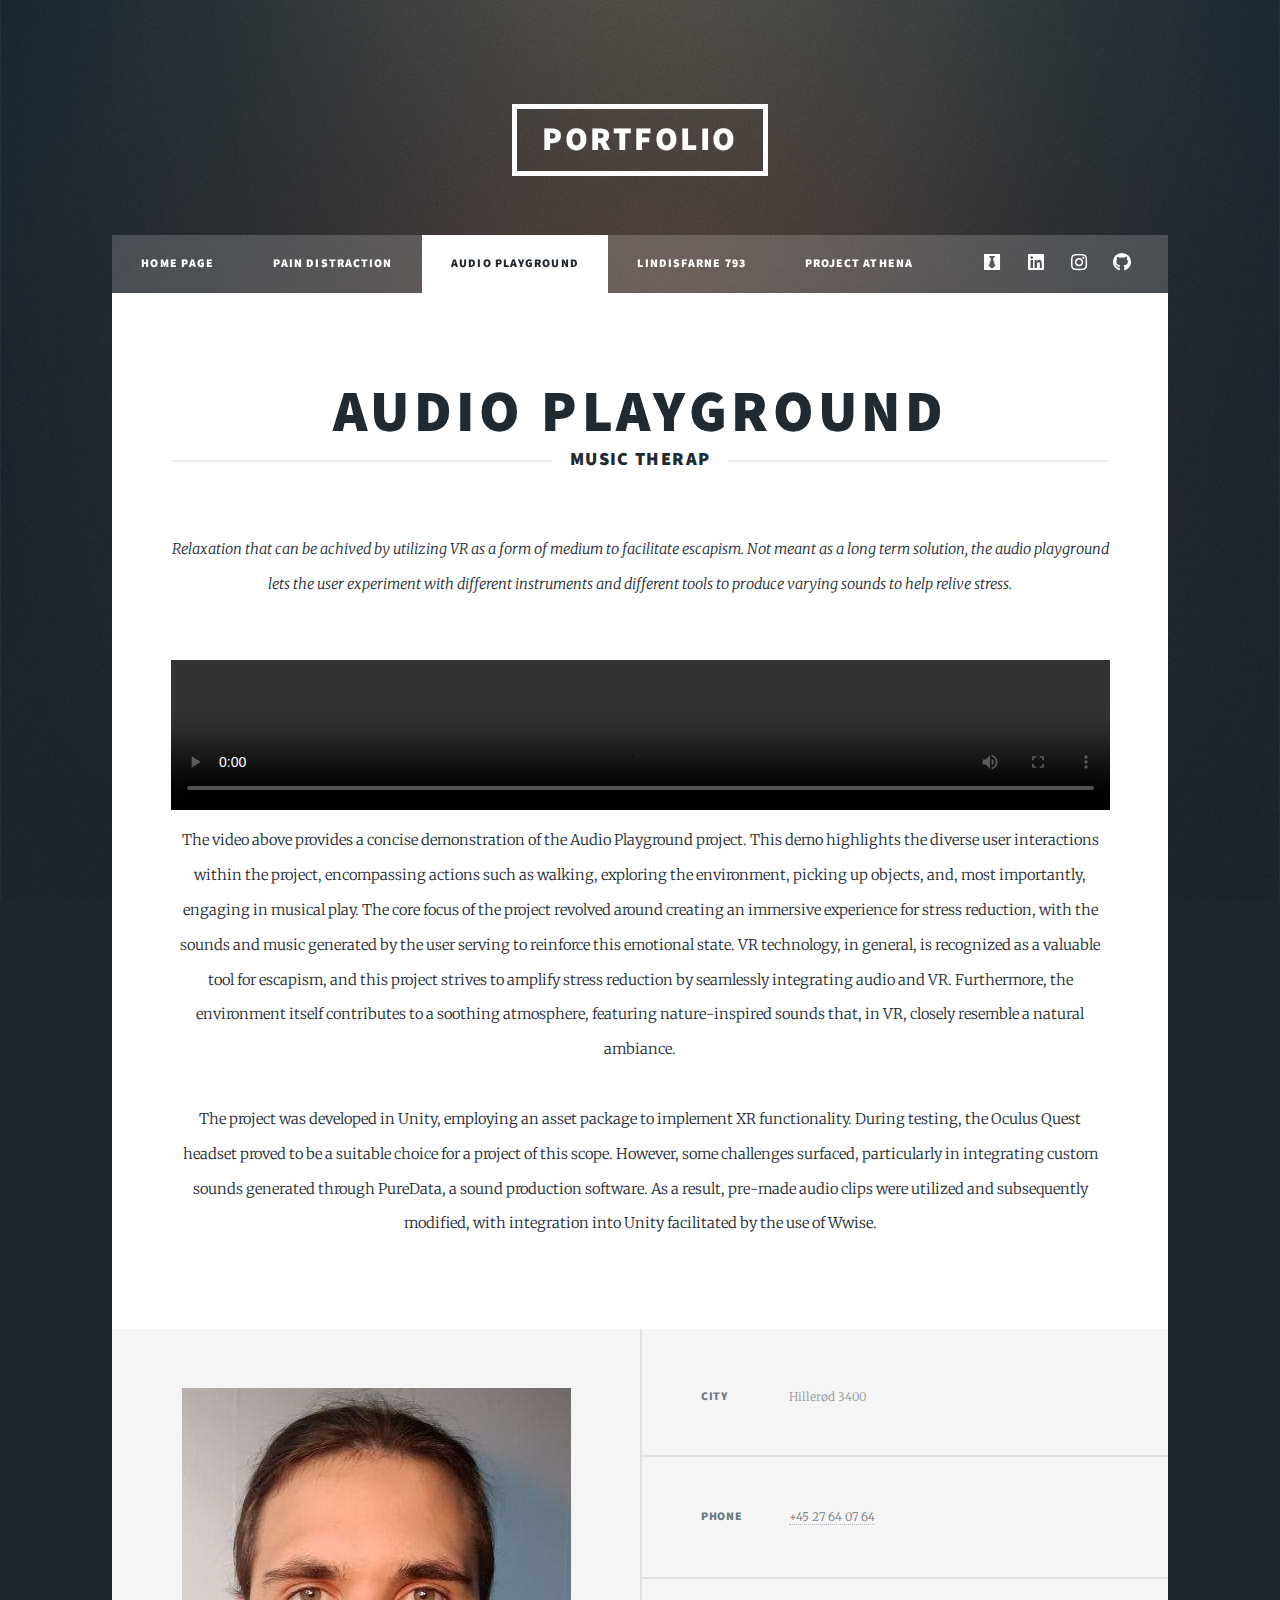
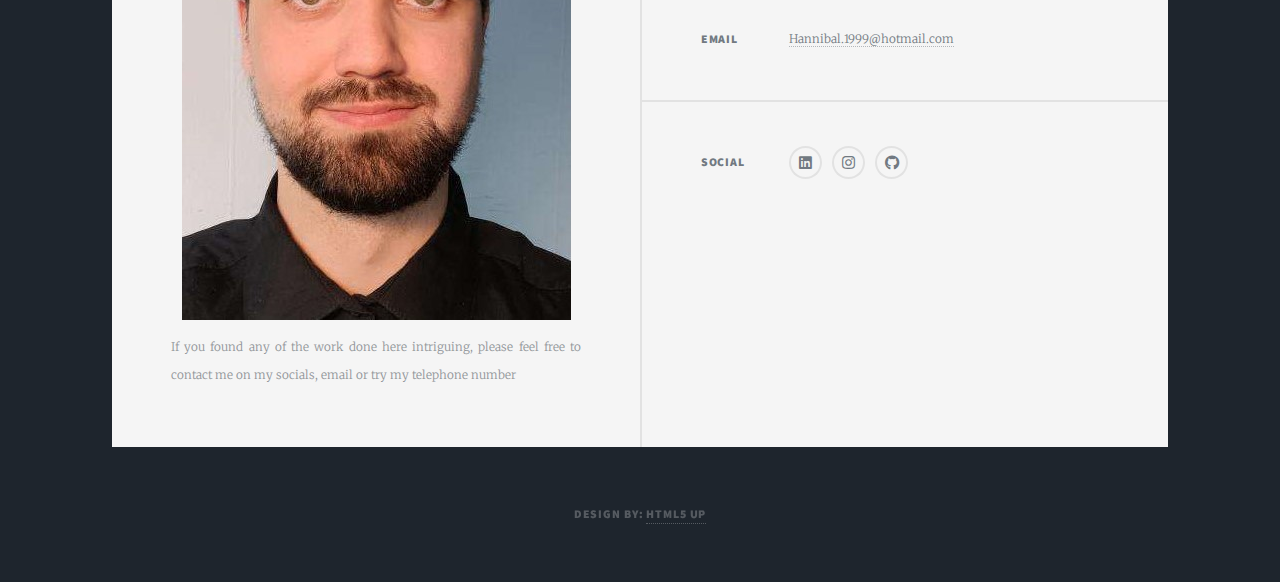
==== AudioPlayground.html @ 5fde476d "Add files via upload" ====
<!DOCTYPE HTML>
<!--
	Massively by HTML5 UP
	html5up.net | @ajlkn
	Free for personal and commercial use under the CCA 3.0 license (html5up.net/license)
-->
<html>
	<head>
		<title>Audio Playground</title>
		<meta charset="utf-8" />
		<meta name="viewport" content="width=device-width, initial-scale=1, user-scalable=no" />
		<link rel="stylesheet" href="assets/css/main.css" />
		<noscript><link rel="stylesheet" href="assets/css/noscript.css" /></noscript>
	</head>
	<body class="is-preload">

		<!-- Wrapper -->
			<div id="wrapper">

				<!-- Header -->
					<header id="header">
						<a href="index.html" class="logo">Portfolio</a>
					</header>

				<!-- Nav -->
					<nav id="nav">
						<ul class="links">
							<li><a href="index.html">Home Page</a></li>
							<li><a href="PainDistractoin.html"> Pain Distraction</a></li>
							<li  class="active"> <a href="AudioPlayground.html"> Audio Playground</a></li>
							<li><a href="Lindisfarne 793.html">Lindisfarne 793</a></li>
							<li><a href="Project Athena.html">Project Athena</a></li>
						</ul>
						<ul class="icons">
							<li><a href="#contact" class="icon brands fa-black-tie"><span target="_blank" class="label">GitHub</span></a></li>
							<li><a href="https://www.linkedin.com/in/hannibal-poulsen-650199152/" class="icon brands fa-linkedin"><span target="_blank" class="label">Linkedin</span></a></li>
							<li><a href="https://www.instagram.com/hakkeboeffen/" target="_blank" class="icon brands fa-instagram"><span class="label">Instagram</span></a></li>
							<li><a href="https://github.com/Hpouls?tab=repositories" class="icon brands fa-github"><span target="_blank" class="label">GitHub</span></a></li>
						</ul>
					</nav>

				<!-- Main -->
					<div id="main">

					<!-- Post -->
						<section class="post">
							<header class="major">
								<h1>Audio Playground</h1>
								<span class="date"><h3>Music Therap</h3></span>
								<p>
									Relaxation that can be achived by utilizing VR as a form of medium to facilitate escapism. 
									Not meant as a long term solution, the audio playground lets the user experiment with different instruments and different tools to produce varying sounds to help relive stress.
								</p>
							</header>
							<!-- <div class="image main"><img src="images/pic01.jpg" alt="" /></div> -->
							<div class="video-container"> 
								<video width="100%" height="100%" controls>
									<source src="video/AudioPlaygroundDemo.mp4" type="video/mp4">
									<source src="movie.ogg" type="video/ogg">
									Your browser does not support the video tag.
								</video>
							</div>
							
							<p class="align-center"> The video above provides a concise demonstration of the Audio Playground project. 
								This demo highlights the diverse user interactions within the project, encompassing actions such as walking, exploring the environment, 
								picking up objects, and, most importantly, engaging in musical play. The core focus of the project revolved around creating an immersive 
								experience for stress reduction, with the sounds and music generated by the user serving to reinforce this emotional state. VR technology, 
								in general, is recognized as a valuable tool for escapism, and this project strives to amplify stress reduction by seamlessly integrating audio and VR. 
								Furthermore, the environment itself contributes to a soothing atmosphere, featuring nature-inspired sounds that, in VR, closely resemble a natural ambiance. 
							</br>
							</br>
								The project was developed in Unity, employing an asset package to implement XR functionality. During testing, the Oculus Quest headset proved 
								to be a suitable choice for a project of this scope. However, some challenges surfaced, particularly in integrating custom sounds generated through PureData, 
								a sound production software. As a result, pre-made audio clips were utilized and subsequently modified, with integration into Unity facilitated by the use of Wwise.
							</p>
						</section>
					</div>

				<!-- Footer -->
					<footer id="footer">
						<section>
							<div class="align-center"><img src="images/Face/MaFace.jpg"></div>
							<p>If you found any of the work done here intriguing, please feel free to contact me on my socials, email or try my telephone number</p>
						</section>
						<section class="split contact">
							<section class="alt" id="contact">
								<h3>City</h3>
								<p>Hillerød 3400</p>
							</section>
							<section>
								<h3>Phone</h3>
								<p><a href="#">+45 27 64 07 64</a></p>
							</section>
							<section>
								<h3>Email</h3>
								<p><a href="#">Hannibal.1999@hotmail.com</a></p>
							</section>
							<section>
								<h3>Social</h3>
								<ul class="icons alt">
									<li><a href="https://www.linkedin.com/in/hannibal-poulsen-650199152/" class="icon brands fa-linkedin"><span target="_blank" class="label">Linkedin</span></a></li>
									<li><a href="https://www.instagram.com/hakkeboeffen/" target="_blank" class="icon brands fa-instagram"><span class="label">Instagram</span></a></li>
									<li><a href="https://github.com/Hpouls?tab=repositories" class="icon brands fa-github"><span target="_blank" class="label">GitHub</span></a></li>
								</ul>
							</section>
						</section>
					</footer>

				<!-- Copyright -->
					<div id="copyright">
						<ul><li>Design by: <a href="https://html5up.net">HTML5 UP</a></li></ul>
					</div>

			</div>

		<!-- Scripts -->
			<script src="assets/js/jquery.min.js"></script>
			<script src="assets/js/jquery.scrollex.min.js"></script>
			<script src="assets/js/jquery.scrolly.min.js"></script>
			<script src="assets/js/browser.min.js"></script>
			<script src="assets/js/breakpoints.min.js"></script>
			<script src="assets/js/util.js"></script>
			<script src="assets/js/main.js"></script>

	</body>
</html>
---- assets/css/main.css ----
@import url(fontawesome-all.min.css);
@import url("https://fonts.googleapis.com/css?family=Merriweather:300,700,300italic,700italic|Source+Sans+Pro:900");

/*
	Massively by HTML5 UP
	html5up.net | @ajlkn
	Free for personal and commercial use under the CCA 3.0 license (html5up.net/license)
*/

html, body, div, span, applet, object,
iframe, h1, h2, h3, h4, h5, h6, p, blockquote,
pre, a, abbr, acronym, address, big, cite,
code, del, dfn, em, img, ins, kbd, q, s, samp,
small, strike, strong, sub, sup, tt, var, b,
u, i, center, dl, dt, dd, ol, ul, li, fieldset,
form, label, legend, table, caption, tbody,
tfoot, thead, tr, th, td, article, aside,
canvas, details, embed, figure, figcaption,
footer, header, hgroup, menu, nav, output, ruby,
section, summary, time, mark, audio, video {
	margin: 0;
	padding: 0;
	border: 0;
	font-size: 100%;
	font: inherit;
	vertical-align: baseline;}

article, aside, details, figcaption, figure,
footer, header, hgroup, menu, nav, section {
	display: block;}

body {
	line-height: 1;
}

ol, ul {
	list-style: none;
}

blockquote, q {
	quotes: none;
}

	blockquote:before, blockquote:after, q:before, q:after {
		content: '';
		content: none;
	}

table {
	border-collapse: collapse;
	border-spacing: 0;
}

body {
	-webkit-text-size-adjust: none;
}

mark {
	background-color: transparent;
	color: inherit;
}

input::-moz-focus-inner {
	border: 0;
	padding: 0;
}

input, select, textarea {
	-moz-appearance: none;
	-webkit-appearance: none;
	-ms-appearance: none;
	appearance: none;
}

/* Basic */

	@-ms-viewport {
		width: device-width;
	}

	body {
		-ms-overflow-style: scrollbar;
	}

	@media screen and (max-width: 480px) {

		html, body {
			min-width: 320px;
		}

	}

	html {
		box-sizing: border-box;
	}

	*, *:before, *:after {
		box-sizing: inherit;
	}

	body {
		background-color: #1e252d;
	}

		body.is-preload *, body.is-preload *:before, body.is-preload *:after {
			-moz-animation: none !important;
			-webkit-animation: none !important;
			-ms-animation: none !important;
			animation: none !important;
			-moz-transition: none !important;
			-webkit-transition: none !important;
			-ms-transition: none !important;
			transition: none !important;
		}

/* Type */

	html {
		font-size: 16pt;
	}

		@media screen and (max-width: 1680px) {

			html {
				font-size: 12pt;
			}

		}

		@media screen and (max-width: 1280px) {

			html {
				font-size: 11pt;
			}

		}

		@media screen and (max-width: 360px) {

			html {
				font-size: 10pt;
			}

		}

	body {
		color: #212931;
	}

	body, input, select, textarea {
		font-family: "Merriweather", Georgia, serif;
		font-weight: 300;
		font-size: 1rem;
		line-height: 2.375;
	}

	a {
		-moz-transition: color 0.2s ease-in-out, background-color 0.2s ease-in-out, border-color 0.2s ease-in-out, box-shadow 0.2s ease-in-out;
		-webkit-transition: color 0.2s ease-in-out, background-color 0.2s ease-in-out, border-color 0.2s ease-in-out, box-shadow 0.2s ease-in-out;
		-ms-transition: color 0.2s ease-in-out, background-color 0.2s ease-in-out, border-color 0.2s ease-in-out, box-shadow 0.2s ease-in-out;
		transition: color 0.2s ease-in-out, background-color 0.2s ease-in-out, border-color 0.2s ease-in-out, box-shadow 0.2s ease-in-out;
		border-bottom: dotted 1px;
		text-decoration: none;
	}

		a:hover {
			border-bottom-color: transparent;
		}

	strong, b {
		font-weight: 600;
	}

	em, i {
		font-style: italic;
	}

	p {
		text-align: justify;
		margin: 0 0 2rem 0;
	}

	h1, h2, h3, h4, h5, h6 {
		font-family: "Source Sans Pro", Helvetica, sans-serif;
		font-weight: 900;
		line-height: 1.5;
		letter-spacing: 0.075em;
		text-transform: uppercase;
		margin: 0 0 1rem 0;
	}

		h1 a, h2 a, h3 a, h4 a, h5 a, h6 a {
			border-bottom: 0;
			color: inherit;
			text-decoration: none;
		}

	h1 {
		font-size: 4rem;
		line-height: 1.1;
		margin: 0 0 2rem 0;
	}

	h2 {
		font-size: 1.75rem;
		line-height: 1.3;
		margin: 0 0 1.5rem 0;
	}

	h3 {
		font-size: 1.25rem;
		margin: 0 0 1.5rem 0;
	}

	h4 {
		font-size: 1rem;
	}

	h5 {
		font-size: 0.9rem;
	}

	h6 {
		font-size: 0.8rem;
	}

	sub {
		font-size: 0.8rem;
		position: relative;
		top: 0.5rem;
	}

	sup {
		font-size: 0.8rem;
		position: relative;
		top: -0.5rem;
	}

	blockquote {
		border-left: solid 4px;
		font-style: italic;
		margin: 0 0 2rem 0;
		padding: 0.5rem 0 0.5rem 2rem;
	}

	code {
		border: solid 2px;
		font-family: "Courier New", monospace;
		font-size: 0.9rem;
		margin: 0 0.25rem;
		padding: 0.25rem 0.65rem;
	}

	pre {
		-webkit-overflow-scrolling: touch;
		font-family: "Courier New", monospace;
		font-size: 0.9rem;
		margin: 0 0 2rem 0;
	}

		pre code {
			display: block;
			line-height: 1.75;
			padding: 1rem 1.5rem;
			overflow-x: auto;
		}

	hr {
		border: 0;
		border-bottom: solid 2px;
		margin: 3rem 0;
	}

		hr.major {
			margin: 5rem 0;
		}

	.align-left {
		text-align: left;
	}

	.align-center {
		text-align: center;
	}

	.align-right {
		text-align: right;
	}

	input, select, textarea {
		color: #212931;
	}

	a {
		color: #212931;
		border-bottom-color: rgba(33, 41, 49, 0.5);
	}

		a:hover {
			border-bottom-color: transparent;
			color: #18bfef !important;
		}

	strong, b {
		color: #212931;
	}

	h1, h2, h3, h4, h5, h6 {
		color: #212931;
	}

	blockquote {
		border-left-color: #eeeeee;
	}

	code {
		background: rgba(220, 220, 220, 0.25);
		border-color: #eeeeee;
	}

	hr {
		border-bottom-color: #eeeeee;
	}

/* Row */

	.row {
		display: flex;
		flex-wrap: wrap;
		box-sizing: border-box;
		align-items: stretch;
	}

		.row > * {
			box-sizing: border-box;
		}

		.row.gtr-uniform > * > :last-child {
			margin-bottom: 0;
		}

		.row.aln-left {
			justify-content: flex-start;
		}

		.row.aln-center {
			justify-content: center;
		}

		.row.aln-right {
			justify-content: flex-end;
		}

		.row.aln-top {
			align-items: flex-start;
		}

		.row.aln-middle {
			align-items: center;
		}

		.row.aln-bottom {
			align-items: flex-end;
		}

		.row > .imp {
			order: -1;
		}

		.row > .col-1 {
			width: 8.33333%;
		}

		.row > .off-1 {
			margin-left: 8.33333%;
		}

		.row > .col-2 {
			width: 16.66667%;
		}

		.row > .off-2 {
			margin-left: 16.66667%;
		}

		.row > .col-3 {
			width: 25%;
		}

		.row > .off-3 {
			margin-left: 25%;
		}

		.row > .col-4 {
			width: 33.33333%;
		}

		.row > .off-4 {
			margin-left: 33.33333%;
		}

		.row > .col-5 {
			width: 41.66667%;
		}

		.row > .off-5 {
			margin-left: 41.66667%;
		}

		.row > .col-6 {
			width: 50%;
		}

		.row > .off-6 {
			margin-left: 50%;
		}

		.row > .col-7 {
			width: 58.33333%;
		}

		.row > .off-7 {
			margin-left: 58.33333%;
		}

		.row > .col-8 {
			width: 66.66667%;
		}

		.row > .off-8 {
			margin-left: 66.66667%;
		}

		.row > .col-9 {
			width: 75%;
		}

		.row > .off-9 {
			margin-left: 75%;
		}

		.row > .col-10 {
			width: 83.33333%;
		}

		.row > .off-10 {
			margin-left: 83.33333%;
		}

		.row > .col-11 {
			width: 91.66667%;
		}

		.row > .off-11 {
			margin-left: 91.66667%;
		}

		.row > .col-12 {
			width: 100%;
		}

		.row > .off-12 {
			margin-left: 100%;
		}

		.row.gtr-0 {
			margin-top: 0;
			margin-left: 0rem;
		}

			.row.gtr-0 > * {
				padding: 0 0 0 0rem;
			}

			.row.gtr-0.gtr-uniform {
				margin-top: 0rem;
			}

				.row.gtr-0.gtr-uniform > * {
					padding-top: 0rem;
				}

		.row.gtr-25 {
			margin-top: 0;
			margin-left: -0.375rem;
		}

			.row.gtr-25 > * {
				padding: 0 0 0 0.375rem;
			}

			.row.gtr-25.gtr-uniform {
				margin-top: -0.375rem;
			}

				.row.gtr-25.gtr-uniform > * {
					padding-top: 0.375rem;
				}

		.row.gtr-50 {
			margin-top: 0;
			margin-left: -0.75rem;
		}

			.row.gtr-50 > * {
				padding: 0 0 0 0.75rem;
			}

			.row.gtr-50.gtr-uniform {
				margin-top: -0.75rem;
			}

				.row.gtr-50.gtr-uniform > * {
					padding-top: 0.75rem;
				}

		.row {
			margin-top: 0;
			margin-left: -1.5rem;
		}

			.row > * {
				padding: 0 0 0 1.5rem;
			}

			.row.gtr-uniform {
				margin-top: -1.5rem;
			}

				.row.gtr-uniform > * {
					padding-top: 1.5rem;
				}

		.row.gtr-150 {
			margin-top: 0;
			margin-left: -2.25rem;
		}

			.row.gtr-150 > * {
				padding: 0 0 0 2.25rem;
			}

			.row.gtr-150.gtr-uniform {
				margin-top: -2.25rem;
			}

				.row.gtr-150.gtr-uniform > * {
					padding-top: 2.25rem;
				}

		.row.gtr-200 {
			margin-top: 0;
			margin-left: -3rem;
		}

			.row.gtr-200 > * {
				padding: 0 0 0 3rem;
			}

			.row.gtr-200.gtr-uniform {
				margin-top: -3rem;
			}

				.row.gtr-200.gtr-uniform > * {
					padding-top: 3rem;
				}

		@media screen and (max-width: 1680px) {

			.row {
				display: flex;
				flex-wrap: wrap;
				box-sizing: border-box;
				align-items: stretch;
			}

				.row > * {
					box-sizing: border-box;
				}

				.row.gtr-uniform > * > :last-child {
					margin-bottom: 0;
				}

				.row.aln-left {
					justify-content: flex-start;
				}

				.row.aln-center {
					justify-content: center;
				}

				.row.aln-right {
					justify-content: flex-end;
				}

				.row.aln-top {
					align-items: flex-start;
				}

				.row.aln-middle {
					align-items: center;
				}

				.row.aln-bottom {
					align-items: flex-end;
				}

				.row > .imp-xlarge {
					order: -1;
				}

				.row > .col-1-xlarge {
					width: 8.33333%;
				}

				.row > .off-1-xlarge {
					margin-left: 8.33333%;
				}

				.row > .col-2-xlarge {
					width: 16.66667%;
				}

				.row > .off-2-xlarge {
					margin-left: 16.66667%;
				}

				.row > .col-3-xlarge {
					width: 25%;
				}

				.row > .off-3-xlarge {
					margin-left: 25%;
				}

				.row > .col-4-xlarge {
					width: 33.33333%;
				}

				.row > .off-4-xlarge {
					margin-left: 33.33333%;
				}

				.row > .col-5-xlarge {
					width: 41.66667%;
				}

				.row > .off-5-xlarge {
					margin-left: 41.66667%;
				}

				.row > .col-6-xlarge {
					width: 50%;
				}

				.row > .off-6-xlarge {
					margin-left: 50%;
				}

				.row > .col-7-xlarge {
					width: 58.33333%;
				}

				.row > .off-7-xlarge {
					margin-left: 58.33333%;
				}

				.row > .col-8-xlarge {
					width: 66.66667%;
				}

				.row > .off-8-xlarge {
					margin-left: 66.66667%;
				}

				.row > .col-9-xlarge {
					width: 75%;
				}

				.row > .off-9-xlarge {
					margin-left: 75%;
				}

				.row > .col-10-xlarge {
					width: 83.33333%;
				}

				.row > .off-10-xlarge {
					margin-left: 83.33333%;
				}

				.row > .col-11-xlarge {
					width: 91.66667%;
				}

				.row > .off-11-xlarge {
					margin-left: 91.66667%;
				}

				.row > .col-12-xlarge {
					width: 100%;
				}

				.row > .off-12-xlarge {
					margin-left: 100%;
				}

				.row.gtr-0 {
					margin-top: 0;
					margin-left: 0rem;
				}

					.row.gtr-0 > * {
						padding: 0 0 0 0rem;
					}

					.row.gtr-0.gtr-uniform {
						margin-top: 0rem;
					}

						.row.gtr-0.gtr-uniform > * {
							padding-top: 0rem;
						}

				.row.gtr-25 {
					margin-top: 0;
					margin-left: -0.375rem;
				}

					.row.gtr-25 > * {
						padding: 0 0 0 0.375rem;
					}

					.row.gtr-25.gtr-uniform {
						margin-top: -0.375rem;
					}

						.row.gtr-25.gtr-uniform > * {
							padding-top: 0.375rem;
						}

				.row.gtr-50 {
					margin-top: 0;
					margin-left: -0.75rem;
				}

					.row.gtr-50 > * {
						padding: 0 0 0 0.75rem;
					}

					.row.gtr-50.gtr-uniform {
						margin-top: -0.75rem;
					}

						.row.gtr-50.gtr-uniform > * {
							padding-top: 0.75rem;
						}

				.row {
					margin-top: 0;
					margin-left: -1.5rem;
				}

					.row > * {
						padding: 0 0 0 1.5rem;
					}

					.row.gtr-uniform {
						margin-top: -1.5rem;
					}

						.row.gtr-uniform > * {
							padding-top: 1.5rem;
						}

				.row.gtr-150 {
					margin-top: 0;
					margin-left: -2.25rem;
				}

					.row.gtr-150 > * {
						padding: 0 0 0 2.25rem;
					}

					.row.gtr-150.gtr-uniform {
						margin-top: -2.25rem;
					}

						.row.gtr-150.gtr-uniform > * {
							padding-top: 2.25rem;
						}

				.row.gtr-200 {
					margin-top: 0;
					margin-left: -3rem;
				}

					.row.gtr-200 > * {
						padding: 0 0 0 3rem;
					}

					.row.gtr-200.gtr-uniform {
						margin-top: -3rem;
					}

						.row.gtr-200.gtr-uniform > * {
							padding-top: 3rem;
						}

		}

		@media screen and (max-width: 1280px) {

			.row {
				display: flex;
				flex-wrap: wrap;
				box-sizing: border-box;
				align-items: stretch;
			}

				.row > * {
					box-sizing: border-box;
				}

				.row.gtr-uniform > * > :last-child {
					margin-bottom: 0;
				}

				.row.aln-left {
					justify-content: flex-start;
				}

				.row.aln-center {
					justify-content: center;
				}

				.row.aln-right {
					justify-content: flex-end;
				}

				.row.aln-top {
					align-items: flex-start;
				}

				.row.aln-middle {
					align-items: center;
				}

				.row.aln-bottom {
					align-items: flex-end;
				}

				.row > .imp-large {
					order: -1;
				}

				.row > .col-1-large {
					width: 8.33333%;
				}

				.row > .off-1-large {
					margin-left: 8.33333%;
				}

				.row > .col-2-large {
					width: 16.66667%;
				}

				.row > .off-2-large {
					margin-left: 16.66667%;
				}

				.row > .col-3-large {
					width: 25%;
				}

				.row > .off-3-large {
					margin-left: 25%;
				}

				.row > .col-4-large {
					width: 33.33333%;
				}

				.row > .off-4-large {
					margin-left: 33.33333%;
				}

				.row > .col-5-large {
					width: 41.66667%;
				}

				.row > .off-5-large {
					margin-left: 41.66667%;
				}

				.row > .col-6-large {
					width: 50%;
				}

				.row > .off-6-large {
					margin-left: 50%;
				}

				.row > .col-7-large {
					width: 58.33333%;
				}

				.row > .off-7-large {
					margin-left: 58.33333%;
				}

				.row > .col-8-large {
					width: 66.66667%;
				}

				.row > .off-8-large {
					margin-left: 66.66667%;
				}

				.row > .col-9-large {
					width: 75%;
				}

				.row > .off-9-large {
					margin-left: 75%;
				}

				.row > .col-10-large {
					width: 83.33333%;
				}

				.row > .off-10-large {
					margin-left: 83.33333%;
				}

				.row > .col-11-large {
					width: 91.66667%;
				}

				.row > .off-11-large {
					margin-left: 91.66667%;
				}

				.row > .col-12-large {
					width: 100%;
				}

				.row > .off-12-large {
					margin-left: 100%;
				}

				.row.gtr-0 {
					margin-top: 0;
					margin-left: 0rem;
				}

					.row.gtr-0 > * {
						padding: 0 0 0 0rem;
					}

					.row.gtr-0.gtr-uniform {
						margin-top: 0rem;
					}

						.row.gtr-0.gtr-uniform > * {
							padding-top: 0rem;
						}

				.row.gtr-25 {
					margin-top: 0;
					margin-left: -0.375rem;
				}

					.row.gtr-25 > * {
						padding: 0 0 0 0.375rem;
					}

					.row.gtr-25.gtr-uniform {
						margin-top: -0.375rem;
					}

						.row.gtr-25.gtr-uniform > * {
							padding-top: 0.375rem;
						}

				.row.gtr-50 {
					margin-top: 0;
					margin-left: -0.75rem;
				}

					.row.gtr-50 > * {
						padding: 0 0 0 0.75rem;
					}

					.row.gtr-50.gtr-uniform {
						margin-top: -0.75rem;
					}

						.row.gtr-50.gtr-uniform > * {
							padding-top: 0.75rem;
						}

				.row {
					margin-top: 0;
					margin-left: -1.5rem;
				}

					.row > * {
						padding: 0 0 0 1.5rem;
					}

					.row.gtr-uniform {
						margin-top: -1.5rem;
					}

						.row.gtr-uniform > * {
							padding-top: 1.5rem;
						}

				.row.gtr-150 {
					margin-top: 0;
					margin-left: -2.25rem;
				}

					.row.gtr-150 > * {
						padding: 0 0 0 2.25rem;
					}

					.row.gtr-150.gtr-uniform {
						margin-top: -2.25rem;
					}

						.row.gtr-150.gtr-uniform > * {
							padding-top: 2.25rem;
						}

				.row.gtr-200 {
					margin-top: 0;
					margin-left: -3rem;
				}

					.row.gtr-200 > * {
						padding: 0 0 0 3rem;
					}

					.row.gtr-200.gtr-uniform {
						margin-top: -3rem;
					}

						.row.gtr-200.gtr-uniform > * {
							padding-top: 3rem;
						}

		}

		@media screen and (max-width: 980px) {

			.row {
				display: flex;
				flex-wrap: wrap;
				box-sizing: border-box;
				align-items: stretch;
			}

				.row > * {
					box-sizing: border-box;
				}

				.row.gtr-uniform > * > :last-child {
					margin-bottom: 0;
				}

				.row.aln-left {
					justify-content: flex-start;
				}

				.row.aln-center {
					justify-content: center;
				}

				.row.aln-right {
					justify-content: flex-end;
				}

				.row.aln-top {
					align-items: flex-start;
				}

				.row.aln-middle {
					align-items: center;
				}

				.row.aln-bottom {
					align-items: flex-end;
				}

				.row > .imp-medium {
					order: -1;
				}

				.row > .col-1-medium {
					width: 8.33333%;
				}

				.row > .off-1-medium {
					margin-left: 8.33333%;
				}

				.row > .col-2-medium {
					width: 16.66667%;
				}

				.row > .off-2-medium {
					margin-left: 16.66667%;
				}

				.row > .col-3-medium {
					width: 25%;
				}

				.row > .off-3-medium {
					margin-left: 25%;
				}

				.row > .col-4-medium {
					width: 33.33333%;
				}

				.row > .off-4-medium {
					margin-left: 33.33333%;
				}

				.row > .col-5-medium {
					width: 41.66667%;
				}

				.row > .off-5-medium {
					margin-left: 41.66667%;
				}

				.row > .col-6-medium {
					width: 50%;
				}

				.row > .off-6-medium {
					margin-left: 50%;
				}

				.row > .col-7-medium {
					width: 58.33333%;
				}

				.row > .off-7-medium {
					margin-left: 58.33333%;
				}

				.row > .col-8-medium {
					width: 66.66667%;
				}

				.row > .off-8-medium {
					margin-left: 66.66667%;
				}

				.row > .col-9-medium {
					width: 75%;
				}

				.row > .off-9-medium {
					margin-left: 75%;
				}

				.row > .col-10-medium {
					width: 83.33333%;
				}

				.row > .off-10-medium {
					margin-left: 83.33333%;
				}

				.row > .col-11-medium {
					width: 91.66667%;
				}

				.row > .off-11-medium {
					margin-left: 91.66667%;
				}

				.row > .col-12-medium {
					width: 100%;
				}

				.row > .off-12-medium {
					margin-left: 100%;
				}

				.row.gtr-0 {
					margin-top: 0;
					margin-left: 0rem;
				}

					.row.gtr-0 > * {
						padding: 0 0 0 0rem;
					}

					.row.gtr-0.gtr-uniform {
						margin-top: 0rem;
					}

						.row.gtr-0.gtr-uniform > * {
							padding-top: 0rem;
						}

				.row.gtr-25 {
					margin-top: 0;
					margin-left: -0.375rem;
				}

					.row.gtr-25 > * {
						padding: 0 0 0 0.375rem;
					}

					.row.gtr-25.gtr-uniform {
						margin-top: -0.375rem;
					}

						.row.gtr-25.gtr-uniform > * {
							padding-top: 0.375rem;
						}

				.row.gtr-50 {
					margin-top: 0;
					margin-left: -0.75rem;
				}

					.row.gtr-50 > * {
						padding: 0 0 0 0.75rem;
					}

					.row.gtr-50.gtr-uniform {
						margin-top: -0.75rem;
					}

						.row.gtr-50.gtr-uniform > * {
							padding-top: 0.75rem;
						}

				.row {
					margin-top: 0;
					margin-left: -1.5rem;
				}

					.row > * {
						padding: 0 0 0 1.5rem;
					}

					.row.gtr-uniform {
						margin-top: -1.5rem;
					}

						.row.gtr-uniform > * {
							padding-top: 1.5rem;
						}

				.row.gtr-150 {
					margin-top: 0;
					margin-left: -2.25rem;
				}

					.row.gtr-150 > * {
						padding: 0 0 0 2.25rem;
					}

					.row.gtr-150.gtr-uniform {
						margin-top: -2.25rem;
					}

						.row.gtr-150.gtr-uniform > * {
							padding-top: 2.25rem;
						}

				.row.gtr-200 {
					margin-top: 0;
					margin-left: -3rem;
				}

					.row.gtr-200 > * {
						padding: 0 0 0 3rem;
					}

					.row.gtr-200.gtr-uniform {
						margin-top: -3rem;
					}

						.row.gtr-200.gtr-uniform > * {
							padding-top: 3rem;
						}

		}

		@media screen and (max-width: 736px) {

			.row {
				display: flex;
				flex-wrap: wrap;
				box-sizing: border-box;
				align-items: stretch;
			}

				.row > * {
					box-sizing: border-box;
				}

				.row.gtr-uniform > * > :last-child {
					margin-bottom: 0;
				}

				.row.aln-left {
					justify-content: flex-start;
				}

				.row.aln-center {
					justify-content: center;
				}

				.row.aln-right {
					justify-content: flex-end;
				}

				.row.aln-top {
					align-items: flex-start;
				}

				.row.aln-middle {
					align-items: center;
				}

				.row.aln-bottom {
					align-items: flex-end;
				}

				.row > .imp-small {
					order: -1;
				}

				.row > .col-1-small {
					width: 8.33333%;
				}

				.row > .off-1-small {
					margin-left: 8.33333%;
				}

				.row > .col-2-small {
					width: 16.66667%;
				}

				.row > .off-2-small {
					margin-left: 16.66667%;
				}

				.row > .col-3-small {
					width: 25%;
				}

				.row > .off-3-small {
					margin-left: 25%;
				}

				.row > .col-4-small {
					width: 33.33333%;
				}

				.row > .off-4-small {
					margin-left: 33.33333%;
				}

				.row > .col-5-small {
					width: 41.66667%;
				}

				.row > .off-5-small {
					margin-left: 41.66667%;
				}

				.row > .col-6-small {
					width: 50%;
				}

				.row > .off-6-small {
					margin-left: 50%;
				}

				.row > .col-7-small {
					width: 58.33333%;
				}

				.row > .off-7-small {
					margin-left: 58.33333%;
				}

				.row > .col-8-small {
					width: 66.66667%;
				}

				.row > .off-8-small {
					margin-left: 66.66667%;
				}

				.row > .col-9-small {
					width: 75%;
				}

				.row > .off-9-small {
					margin-left: 75%;
				}

				.row > .col-10-small {
					width: 83.33333%;
				}

				.row > .off-10-small {
					margin-left: 83.33333%;
				}

				.row > .col-11-small {
					width: 91.66667%;
				}

				.row > .off-11-small {
					margin-left: 91.66667%;
				}

				.row > .col-12-small {
					width: 100%;
				}

				.row > .off-12-small {
					margin-left: 100%;
				}

				.row.gtr-0 {
					margin-top: 0;
					margin-left: 0rem;
				}

					.row.gtr-0 > * {
						padding: 0 0 0 0rem;
					}

					.row.gtr-0.gtr-uniform {
						margin-top: 0rem;
					}

						.row.gtr-0.gtr-uniform > * {
							padding-top: 0rem;
						}

				.row.gtr-25 {
					margin-top: 0;
					margin-left: -0.375rem;
				}

					.row.gtr-25 > * {
						padding: 0 0 0 0.375rem;
					}

					.row.gtr-25.gtr-uniform {
						margin-top: -0.375rem;
					}

						.row.gtr-25.gtr-uniform > * {
							padding-top: 0.375rem;
						}

				.row.gtr-50 {
					margin-top: 0;
					margin-left: -0.75rem;
				}

					.row.gtr-50 > * {
						padding: 0 0 0 0.75rem;
					}

					.row.gtr-50.gtr-uniform {
						margin-top: -0.75rem;
					}

						.row.gtr-50.gtr-uniform > * {
							padding-top: 0.75rem;
						}

				.row {
					margin-top: 0;
					margin-left: -1.5rem;
				}

					.row > * {
						padding: 0 0 0 1.5rem;
					}

					.row.gtr-uniform {
						margin-top: -1.5rem;
					}

						.row.gtr-uniform > * {
							padding-top: 1.5rem;
						}

				.row.gtr-150 {
					margin-top: 0;
					margin-left: -2.25rem;
				}

					.row.gtr-150 > * {
						padding: 0 0 0 2.25rem;
					}

					.row.gtr-150.gtr-uniform {
						margin-top: -2.25rem;
					}

						.row.gtr-150.gtr-uniform > * {
							padding-top: 2.25rem;
						}

				.row.gtr-200 {
					margin-top: 0;
					margin-left: -3rem;
				}

					.row.gtr-200 > * {
						padding: 0 0 0 3rem;
					}

					.row.gtr-200.gtr-uniform {
						margin-top: -3rem;
					}

						.row.gtr-200.gtr-uniform > * {
							padding-top: 3rem;
						}

		}

		@media screen and (max-width: 480px) {

			.row {
				display: flex;
				flex-wrap: wrap;
				box-sizing: border-box;
				align-items: stretch;
			}

				.row > * {
					box-sizing: border-box;
				}

				.row.gtr-uniform > * > :last-child {
					margin-bottom: 0;
				}

				.row.aln-left {
					justify-content: flex-start;
				}

				.row.aln-center {
					justify-content: center;
				}

				.row.aln-right {
					justify-content: flex-end;
				}

				.row.aln-top {
					align-items: flex-start;
				}

				.row.aln-middle {
					align-items: center;
				}

				.row.aln-bottom {
					align-items: flex-end;
				}

				.row > .imp-xsmall {
					order: -1;
				}

				.row > .col-1-xsmall {
					width: 8.33333%;
				}

				.row > .off-1-xsmall {
					margin-left: 8.33333%;
				}

				.row > .col-2-xsmall {
					width: 16.66667%;
				}

				.row > .off-2-xsmall {
					margin-left: 16.66667%;
				}

				.row > .col-3-xsmall {
					width: 25%;
				}

				.row > .off-3-xsmall {
					margin-left: 25%;
				}

				.row > .col-4-xsmall {
					width: 33.33333%;
				}

				.row > .off-4-xsmall {
					margin-left: 33.33333%;
				}

				.row > .col-5-xsmall {
					width: 41.66667%;
				}

				.row > .off-5-xsmall {
					margin-left: 41.66667%;
				}

				.row > .col-6-xsmall {
					width: 50%;
				}

				.row > .off-6-xsmall {
					margin-left: 50%;
				}

				.row > .col-7-xsmall {
					width: 58.33333%;
				}

				.row > .off-7-xsmall {
					margin-left: 58.33333%;
				}

				.row > .col-8-xsmall {
					width: 66.66667%;
				}

				.row > .off-8-xsmall {
					margin-left: 66.66667%;
				}

				.row > .col-9-xsmall {
					width: 75%;
				}

				.row > .off-9-xsmall {
					margin-left: 75%;
				}

				.row > .col-10-xsmall {
					width: 83.33333%;
				}

				.row > .off-10-xsmall {
					margin-left: 83.33333%;
				}

				.row > .col-11-xsmall {
					width: 91.66667%;
				}

				.row > .off-11-xsmall {
					margin-left: 91.66667%;
				}

				.row > .col-12-xsmall {
					width: 100%;
				}

				.row > .off-12-xsmall {
					margin-left: 100%;
				}

				.row.gtr-0 {
					margin-top: 0;
					margin-left: 0rem;
				}

					.row.gtr-0 > * {
						padding: 0 0 0 0rem;
					}

					.row.gtr-0.gtr-uniform {
						margin-top: 0rem;
					}

						.row.gtr-0.gtr-uniform > * {
							padding-top: 0rem;
						}

				.row.gtr-25 {
					margin-top: 0;
					margin-left: -0.375rem;
				}

					.row.gtr-25 > * {
						padding: 0 0 0 0.375rem;
					}

					.row.gtr-25.gtr-uniform {
						margin-top: -0.375rem;
					}

						.row.gtr-25.gtr-uniform > * {
							padding-top: 0.375rem;
						}

				.row.gtr-50 {
					margin-top: 0;
					margin-left: -0.75rem;
				}

					.row.gtr-50 > * {
						padding: 0 0 0 0.75rem;
					}

					.row.gtr-50.gtr-uniform {
						margin-top: -0.75rem;
					}

						.row.gtr-50.gtr-uniform > * {
							padding-top: 0.75rem;
						}

				.row {
					margin-top: 0;
					margin-left: -1.5rem;
				}

					.row > * {
						padding: 0 0 0 1.5rem;
					}

					.row.gtr-uniform {
						margin-top: -1.5rem;
					}

						.row.gtr-uniform > * {
							padding-top: 1.5rem;
						}

				.row.gtr-150 {
					margin-top: 0;
					margin-left: -2.25rem;
				}

					.row.gtr-150 > * {
						padding: 0 0 0 2.25rem;
					}

					.row.gtr-150.gtr-uniform {
						margin-top: -2.25rem;
					}

						.row.gtr-150.gtr-uniform > * {
							padding-top: 2.25rem;
						}

				.row.gtr-200 {
					margin-top: 0;
					margin-left: -3rem;
				}

					.row.gtr-200 > * {
						padding: 0 0 0 3rem;
					}

					.row.gtr-200.gtr-uniform {
						margin-top: -3rem;
					}

						.row.gtr-200.gtr-uniform > * {
							padding-top: 3rem;
						}

		}

		@media screen and (max-width: 360px) {

			.row {
				display: flex;
				flex-wrap: wrap;
				box-sizing: border-box;
				align-items: stretch;
			}

				.row > * {
					box-sizing: border-box;
				}

				.row.gtr-uniform > * > :last-child {
					margin-bottom: 0;
				}

				.row.aln-left {
					justify-content: flex-start;
				}

				.row.aln-center {
					justify-content: center;
				}

				.row.aln-right {
					justify-content: flex-end;
				}

				.row.aln-top {
					align-items: flex-start;
				}

				.row.aln-middle {
					align-items: center;
				}

				.row.aln-bottom {
					align-items: flex-end;
				}

				.row > .imp-xxsmall {
					order: -1;
				}

				.row > .col-1-xxsmall {
					width: 8.33333%;
				}

				.row > .off-1-xxsmall {
					margin-left: 8.33333%;
				}

				.row > .col-2-xxsmall {
					width: 16.66667%;
				}

				.row > .off-2-xxsmall {
					margin-left: 16.66667%;
				}

				.row > .col-3-xxsmall {
					width: 25%;
				}

				.row > .off-3-xxsmall {
					margin-left: 25%;
				}

				.row > .col-4-xxsmall {
					width: 33.33333%;
				}

				.row > .off-4-xxsmall {
					margin-left: 33.33333%;
				}

				.row > .col-5-xxsmall {
					width: 41.66667%;
				}

				.row > .off-5-xxsmall {
					margin-left: 41.66667%;
				}

				.row > .col-6-xxsmall {
					width: 50%;
				}

				.row > .off-6-xxsmall {
					margin-left: 50%;
				}

				.row > .col-7-xxsmall {
					width: 58.33333%;
				}

				.row > .off-7-xxsmall {
					margin-left: 58.33333%;
				}

				.row > .col-8-xxsmall {
					width: 66.66667%;
				}

				.row > .off-8-xxsmall {
					margin-left: 66.66667%;
				}

				.row > .col-9-xxsmall {
					width: 75%;
				}

				.row > .off-9-xxsmall {
					margin-left: 75%;
				}

				.row > .col-10-xxsmall {
					width: 83.33333%;
				}

				.row > .off-10-xxsmall {
					margin-left: 83.33333%;
				}

				.row > .col-11-xxsmall {
					width: 91.66667%;
				}

				.row > .off-11-xxsmall {
					margin-left: 91.66667%;
				}

				.row > .col-12-xxsmall {
					width: 100%;
				}

				.row > .off-12-xxsmall {
					margin-left: 100%;
				}

				.row.gtr-0 {
					margin-top: 0;
					margin-left: 0rem;
				}

					.row.gtr-0 > * {
						padding: 0 0 0 0rem;
					}

					.row.gtr-0.gtr-uniform {
						margin-top: 0rem;
					}

						.row.gtr-0.gtr-uniform > * {
							padding-top: 0rem;
						}

				.row.gtr-25 {
					margin-top: 0;
					margin-left: -0.375rem;
				}

					.row.gtr-25 > * {
						padding: 0 0 0 0.375rem;
					}

					.row.gtr-25.gtr-uniform {
						margin-top: -0.375rem;
					}

						.row.gtr-25.gtr-uniform > * {
							padding-top: 0.375rem;
						}

				.row.gtr-50 {
					margin-top: 0;
					margin-left: -0.75rem;
				}

					.row.gtr-50 > * {
						padding: 0 0 0 0.75rem;
					}

					.row.gtr-50.gtr-uniform {
						margin-top: -0.75rem;
					}

						.row.gtr-50.gtr-uniform > * {
							padding-top: 0.75rem;
						}

				.row {
					margin-top: 0;
					margin-left: -1.5rem;
				}

					.row > * {
						padding: 0 0 0 1.5rem;
					}

					.row.gtr-uniform {
						margin-top: -1.5rem;
					}

						.row.gtr-uniform > * {
							padding-top: 1.5rem;
						}

				.row.gtr-150 {
					margin-top: 0;
					margin-left: -2.25rem;
				}

					.row.gtr-150 > * {
						padding: 0 0 0 2.25rem;
					}

					.row.gtr-150.gtr-uniform {
						margin-top: -2.25rem;
					}

						.row.gtr-150.gtr-uniform > * {
							padding-top: 2.25rem;
						}

				.row.gtr-200 {
					margin-top: 0;
					margin-left: -3rem;
				}

					.row.gtr-200 > * {
						padding: 0 0 0 3rem;
					}

					.row.gtr-200.gtr-uniform {
						margin-top: -3rem;
					}

						.row.gtr-200.gtr-uniform > * {
							padding-top: 3rem;
						}

		}

/* Box */

	.box {
		border: solid 2px;
		margin-bottom: 2rem;
		padding: 1.5rem;
	}

		.box > :last-child,
		.box > :last-child > :last-child,
		.box > :last-child > :last-child > :last-child {
			margin-bottom: 0;
		}

		.box.alt {
			border: 0;
			border-radius: 0;
			padding: 0;
		}

	.box {
		border-color: #eeeeee;
	}

/* Button */

	input[type="submit"],
	input[type="reset"],
	input[type="button"],
	button,
	.button {
		-moz-appearance: none;
		-webkit-appearance: none;
		-ms-appearance: none;
		appearance: none;
		-moz-transition: background-color 0.2s ease-in-out, box-shadow 0.2s ease-in-out, color 0.2s ease-in-out;
		-webkit-transition: background-color 0.2s ease-in-out, box-shadow 0.2s ease-in-out, color 0.2s ease-in-out;
		-ms-transition: background-color 0.2s ease-in-out, box-shadow 0.2s ease-in-out, color 0.2s ease-in-out;
		transition: background-color 0.2s ease-in-out, box-shadow 0.2s ease-in-out, color 0.2s ease-in-out;
		border: 0;
		border-radius: 0;
		cursor: pointer;
		display: inline-block;
		font-family: "Source Sans Pro", Helvetica, sans-serif;
		font-size: 0.8rem;
		font-weight: 900;
		letter-spacing: 0.075em;
		height: 3rem;
		line-height: 3rem;
		padding: 0 2rem;
		text-align: center;
		text-decoration: none;
		text-transform: uppercase;
		white-space: nowrap;
	}

		input[type="submit"].icon:before,
		input[type="reset"].icon:before,
		input[type="button"].icon:before,
		button.icon:before,
		.button.icon:before {
			margin-right: 0.5rem;
		}

		input[type="submit"].icon.solo,
		input[type="reset"].icon.solo,
		input[type="button"].icon.solo,
		button.icon.solo,
		.button.icon.solo {
			position: relative;
			width: 4rem;
			height: 4rem;
			line-height: 4rem;
			border-radius: 4rem;
			text-indent: 4rem;
			overflow: hidden;
			padding: 0;
			white-space: nowrap;
		}

			input[type="submit"].icon.solo:before,
			input[type="reset"].icon.solo:before,
			input[type="button"].icon.solo:before,
			button.icon.solo:before,
			.button.icon.solo:before {
				position: absolute;
				display: block;
				top: 0;
				left: 0;
				width: inherit;
				height: inherit;
				line-height: inherit;
				font-size: 1.25rem;
				margin-right: 0;
				text-align: center;
				text-indent: 0;
			}

		input[type="submit"].fit,
		input[type="reset"].fit,
		input[type="button"].fit,
		button.fit,
		.button.fit {
			width: 100%;
		}

		input[type="submit"].small,
		input[type="reset"].small,
		input[type="button"].small,
		button.small,
		.button.small {
			font-size: 0.7rem;
			height: 2.5rem;
			line-height: 2.5rem;
			padding: 0 1.5rem;
		}

		input[type="submit"].large,
		input[type="reset"].large,
		input[type="button"].large,
		button.large,
		.button.large {
			font-size: 0.9rem;
			height: 3.5rem;
			line-height: 3.5rem;
			padding: 0 2.75rem;
		}

		@media screen and (max-width: 980px) {

			input[type="submit"],
			input[type="reset"],
			input[type="button"],
			button,
			.button {
				font-size: 0.9rem;
				height: 3.25rem;
				line-height: 3.25rem;
			}

				input[type="submit"].large,
				input[type="reset"].large,
				input[type="button"].large,
				button.large,
				.button.large {
					font-size: 1rem;
					height: 3.75rem;
					line-height: 3.75rem;
				}

		}

		input[type="submit"].disabled, input[type="submit"]:disabled,
		input[type="reset"].disabled,
		input[type="reset"]:disabled,
		input[type="button"].disabled,
		input[type="button"]:disabled,
		button.disabled,
		button:disabled,
		.button.disabled,
		.button:disabled {
			pointer-events: none;
			opacity: 0.25;
		}

	input[type="submit"],
	input[type="reset"],
	input[type="button"],
	button,
	.button {
		background-color: transparent;
		box-shadow: inset 0 0 0 2px #212931;
		color: #212931 !important;
	}

		input[type="submit"]:hover,
		input[type="reset"]:hover,
		input[type="button"]:hover,
		button:hover,
		.button:hover {
			box-shadow: inset 0 0 0 2px #18bfef;
			color: #18bfef !important;
		}

		input[type="submit"].primary,
		input[type="reset"].primary,
		input[type="button"].primary,
		button.primary,
		.button.primary {
			background-color: #212931;
			box-shadow: none;
			color: #ffffff !important;
		}

			input[type="submit"].primary:hover,
			input[type="reset"].primary:hover,
			input[type="button"].primary:hover,
			button.primary:hover,
			.button.primary:hover {
				background-color: #18bfef;
			}

/* Form */

	form {
		margin: 0 0 2rem 0;
	}

		form > :last-child {
			margin-bottom: 0;
		}

		form > .fields {
			display: -moz-flex;
			display: -webkit-flex;
			display: -ms-flex;
			display: flex;
			-moz-flex-wrap: wrap;
			-webkit-flex-wrap: wrap;
			-ms-flex-wrap: wrap;
			flex-wrap: wrap;
			width: calc(100% + 3rem);
			margin: -1.5rem 0 2rem -1.5rem;
		}

			form > .fields > .field {
				-moz-flex-grow: 0;
				-webkit-flex-grow: 0;
				-ms-flex-grow: 0;
				flex-grow: 0;
				-moz-flex-shrink: 0;
				-webkit-flex-shrink: 0;
				-ms-flex-shrink: 0;
				flex-shrink: 0;
				padding: 1.5rem 0 0 1.5rem;
				width: calc(100% - 1.5rem);
			}

				form > .fields > .field.half {
					width: calc(50% - 0.75rem);
				}

				form > .fields > .field.third {
					width: calc(100%/3 - 0.5rem);
				}

				form > .fields > .field.quarter {
					width: calc(25% - 0.375rem);
				}

		@media screen and (max-width: 480px) {

			form > .fields {
				width: calc(100% + 3rem);
				margin: -1.5rem 0 2rem -1.5rem;
			}

				form > .fields > .field {
					padding: 1.5rem 0 0 1.5rem;
					width: calc(100% - 1.5rem);
				}

					form > .fields > .field.half {
						width: calc(100% - 1.5rem);
					}

					form > .fields > .field.third {
						width: calc(100% - 1.5rem);
					}

					form > .fields > .field.quarter {
						width: calc(100% - 1.5rem);
					}

		}

	label {
		display: block;
		font-family: "Source Sans Pro", Helvetica, sans-serif;
		font-weight: 900;
		line-height: 1.5;
		letter-spacing: 0.075em;
		font-size: 0.8rem;
		text-transform: uppercase;
		margin: 0 0 0.75rem 0;
	}

		@media screen and (max-width: 980px) {

			label {
				font-size: 0.9rem;
			}

		}

	input[type="text"],
	input[type="password"],
	input[type="email"],
	select,
	textarea {
		-moz-appearance: none;
		-webkit-appearance: none;
		-ms-appearance: none;
		appearance: none;
		background: transparent;
		border-radius: 0;
		border: solid 2px;
		color: inherit;
		display: block;
		outline: 0;
		padding: 0 1rem;
		text-decoration: none;
		width: 100%;
	}

		input[type="text"]:invalid,
		input[type="password"]:invalid,
		input[type="email"]:invalid,
		select:invalid,
		textarea:invalid {
			box-shadow: none;
		}

	select {
		background-size: 1.25rem;
		background-repeat: no-repeat;
		background-position: calc(100% - 1rem) center;
		height: 3rem;
		padding-right: 3rem;
		text-overflow: ellipsis;
	}

		select:focus::-ms-value {
			background-color: transparent;
		}

		select::-ms-expand {
			display: none;
		}

	input[type="text"],
	input[type="password"],
	input[type="email"],
	select {
		height: 3rem;
	}

	textarea {
		padding: 0.75rem 1rem;
	}

	input[type="checkbox"],
	input[type="radio"] {
		-moz-appearance: none;
		-webkit-appearance: none;
		-ms-appearance: none;
		appearance: none;
		display: block;
		float: left;
		margin-right: -2rem;
		opacity: 0;
		width: 1rem;
		z-index: -1;
	}

		input[type="checkbox"] + label,
		input[type="radio"] + label {
			text-decoration: none;
			cursor: pointer;
			display: inline-block;
			font-size: 1rem;
			letter-spacing: 0;
			font-family: "Merriweather", Georgia, serif;
			text-transform: none;
			font-weight: 300;
			padding-left: 2.8rem;
			padding-right: 1rem;
			position: relative;
		}

			input[type="checkbox"] + label:before,
			input[type="radio"] + label:before {
				-moz-osx-font-smoothing: grayscale;
				-webkit-font-smoothing: antialiased;
				display: inline-block;
				font-style: normal;
				font-variant: normal;
				text-rendering: auto;
				line-height: 1;
				text-transform: none !important;
				font-family: 'Font Awesome 5 Free';
				font-weight: 900;
			}

			input[type="checkbox"] + label:before,
			input[type="radio"] + label:before {
				border-radius: 0;
				border: solid 2px;
				content: '';
				display: inline-block;
				font-size: 0.8rem;
				height: 1.8rem;
				left: 0;
				line-height: 1.65rem;
				position: absolute;
				text-align: center;
				top: -0.125rem;
				width: 1.8rem;
			}

		input[type="checkbox"]:checked + label:before,
		input[type="radio"]:checked + label:before {
			content: '\f00c';
		}

	input[type="checkbox"] + label:before {
		border-radius: 0;
	}

	input[type="radio"] + label:before {
		border-radius: 100%;
	}

	::-webkit-input-placeholder {
		opacity: 1.0;
	}

	:-moz-placeholder {
		opacity: 1.0;
	}

	::-moz-placeholder {
		opacity: 1.0;
	}

	:-ms-input-placeholder {
		opacity: 1.0;
	}

	label {
		color: #212931;
	}

	input[type="text"],
	input[type="password"],
	input[type="email"],
	select,
	textarea {
		border-color: #eeeeee;
	}

		input[type="text"]:focus,
		input[type="password"]:focus,
		input[type="email"]:focus,
		select:focus,
		textarea:focus {
			border-color: #18bfef;
		}

	select {
		background-image: url("data:image/svg+xml;charset=utf8,%3Csvg xmlns='http://www.w3.org/2000/svg' width='40' height='40' preserveAspectRatio='none' viewBox='0 0 40 40'%3E%3Cpath d='M9.4,12.3l10.4,10.4l10.4-10.4c0.2-0.2,0.5-0.4,0.9-0.4c0.3,0,0.6,0.1,0.9,0.4l3.3,3.3c0.2,0.2,0.4,0.5,0.4,0.9 c0,0.4-0.1,0.6-0.4,0.9L20.7,31.9c-0.2,0.2-0.5,0.4-0.9,0.4c-0.3,0-0.6-0.1-0.9-0.4L4.3,17.3c-0.2-0.2-0.4-0.5-0.4-0.9 c0-0.4,0.1-0.6,0.4-0.9l3.3-3.3c0.2-0.2,0.5-0.4,0.9-0.4S9.1,12.1,9.4,12.3z' fill='%23eeeeee' /%3E%3C/svg%3E");
	}

		select option {
			background-color: #ffffff;
			color: #212931;
		}

	.select-wrapper:before {
		color: #eeeeee;
	}

	input[type="checkbox"] + label,
	input[type="radio"] + label {
		color: #212931;
	}

		input[type="checkbox"] + label:before,
		input[type="radio"] + label:before {
			border-color: #eeeeee;
		}

	input[type="checkbox"]:checked + label:before,
	input[type="radio"]:checked + label:before {
		background-color: #212931;
		border-color: #212931;
		color: #ffffff;
	}

	input[type="checkbox"]:focus + label:before,
	input[type="radio"]:focus + label:before {
		border-color: #18bfef;
	}

	::-webkit-input-placeholder {
		color: #909498 !important;
	}

	:-moz-placeholder {
		color: #909498 !important;
	}

	::-moz-placeholder {
		color: #909498 !important;
	}

	:-ms-input-placeholder {
		color: #909498 !important;
	}

	.formerize-placeholder {
		color: #909498 !important;
	}

/* Icon */


	.icon {
		text-decoration: none;
		border-bottom: none;
		position: relative;
	}

		.icon:before {
			-moz-osx-font-smoothing: grayscale;
			-webkit-font-smoothing: antialiased;
			display: inline-block;
			font-style: normal;
			font-variant: normal;
			text-rendering: auto;
			line-height: 1;
			text-transform: none !important;
			font-family: 'Font Awesome 5 Free';
			font-weight: 400;
		}

		.icon > .label {
			display: none;
		}

		.icon:before {
			line-height: inherit;
		}

		.icon.solid:before {
			font-weight: 900;
		}

		.icon.brands:before {
			font-family: 'Font Awesome 5 Brands';
		}

/* Image */

	.image {
		border: 0;
		display: inline-block;
		position: relative;
	}

		.image img {
			display: block;
		}

		.image.left, .image.right {
			max-width: 40%;
		}

			.image.left img, .image.right img {
				width: 100%;
			}

		.image.left {
			float: left;
			margin: 0 2rem 2rem 0;
			top: 0.75rem;
		}

		.image.right {
			float: right;
			margin: 0 0 2rem 2rem;
			top: 0.75rem;
		}

		.image.fit {
			display: block;
			margin: 2.5rem 0;
			width: 100%;
		}

			.image.fit:first-child {
				margin-top: 0;
			}

			.image.fit img {
				width: 100%;
			}

		.image.main {
			display: block;
			margin: 4rem 0;
			width: 100%;
		}age.fit

			.image.main:first-child {
				margin-top: 0;
			}

			.image.main img {
				width: 100%;
			}

		@media screen and (max-width: 736px) {

			.image.fit {
				margin: 2rem 0;
			}

			.image.main {
				margin: 2rem 0;
			}

		}

	a.image {
		overflow: hidden;
	}

		a.image img {
			-moz-transition: -moz-transform 0.2s ease-out;
			-webkit-transition: -webkit-transform 0.2s ease-out;
			-ms-transition: -ms-transform 0.2s ease-out;
			transition: transform 0.2s ease-out;
		}

		a.image:hover img {
			-moz-transform: scale(1.05);
			-webkit-transform: scale(1.05);
			-ms-transform: scale(1.05);
			transform: scale(1.05);
		}

/* Actions */

	ul.actions {
		display: -moz-flex;
		display: -webkit-flex;
		display: -ms-flex;
		display: flex;
		cursor: default;
		list-style: none;
		margin-left: -1rem;
		padding-left: 0;
	}

		ul.actions li {
			padding: 0 0 0 1rem;
			vertical-align: middle;
		}

		ul.actions.special {
			-moz-justify-content: center;
			-webkit-justify-content: center;
			-ms-justify-content: center;
			justify-content: center;
			width: 100%;
			margin-left: 0;
		}

			ul.actions.special li:first-child {
				padding-left: 0;
			}

		ul.actions.stacked {
			-moz-flex-direction: column;
			-webkit-flex-direction: column;
			-ms-flex-direction: column;
			flex-direction: column;
			margin-left: 0;
		}

			ul.actions.stacked li {
				padding: 1.3rem 0 0 0;
			}

				ul.actions.stacked li:first-child {
					padding-top: 0;
				}

		ul.actions.fit {
			width: calc(100% + 1rem);
		}

			ul.actions.fit li {
				-moz-flex-grow: 1;
				-webkit-flex-grow: 1;
				-ms-flex-grow: 1;
				flex-grow: 1;
				-moz-flex-shrink: 1;
				-webkit-flex-shrink: 1;
				-ms-flex-shrink: 1;
				flex-shrink: 1;
				width: 100%;
			}

				ul.actions.fit li > * {
					width: 100%;
				}

			ul.actions.fit.stacked {
				width: 100%;
			}

		@media screen and (max-width: 480px) {

			ul.actions:not(.fixed) {
				-moz-flex-direction: column;
				-webkit-flex-direction: column;
				-ms-flex-direction: column;
				flex-direction: column;
				margin-left: 0;
				width: 100% !important;
			}

				ul.actions:not(.fixed) li {
					-moz-flex-grow: 1;
					-webkit-flex-grow: 1;
					-ms-flex-grow: 1;
					flex-grow: 1;
					-moz-flex-shrink: 1;
					-webkit-flex-shrink: 1;
					-ms-flex-shrink: 1;
					flex-shrink: 1;
					padding: 1rem 0 0 0;
					text-align: center;
					width: 100%;
				}

					ul.actions:not(.fixed) li > * {
						width: 100%;
					}

					ul.actions:not(.fixed) li:first-child {
						padding-top: 0;
					}

					ul.actions:not(.fixed) li input[type="submit"],
					ul.actions:not(.fixed) li input[type="reset"],
					ul.actions:not(.fixed) li input[type="button"],
					ul.actions:not(.fixed) li button,
					ul.actions:not(.fixed) li .button {
						width: 100%;
					}

						ul.actions:not(.fixed) li input[type="submit"].icon:before,
						ul.actions:not(.fixed) li input[type="reset"].icon:before,
						ul.actions:not(.fixed) li input[type="button"].icon:before,
						ul.actions:not(.fixed) li button.icon:before,
						ul.actions:not(.fixed) li .button.icon:before {
							margin-left: -0.5rem;
						}

		}

/* Icons */

	ul.icons {
		cursor: default;
		list-style: none;
		padding-left: 0;
		
	}

		ul.icons li {
			display: inline-block;
			padding: 0 0.5rem 0 0;
			vertical-align: middle;
			
		}

			ul.icons li:last-child {
				padding-right: 0;
			}

			ul.icons li .icon:before {
				width: 2.25rem;
				height: 2.25rem;
				line-height: 2.25rem;
				display: inline-block;
				text-align: center;
				border-radius: 100%;
				font-size: 1.25rem;
			}

		ul.icons.alt li .icon:before {
			-moz-transition: color 0.2s ease-in-out, background-color 0.2s ease-in-out, border-color 0.2s ease-in-out, box-shadow 0.2s ease-in-out;
			-webkit-transition: color 0.2s ease-in-out, background-color 0.2s ease-in-out, border-color 0.2s ease-in-out, box-shadow 0.2s ease-in-out;
			-ms-transition: color 0.2s ease-in-out, background-color 0.2s ease-in-out, border-color 0.2s ease-in-out, box-shadow 0.2s ease-in-out;
			transition: color 0.2s ease-in-out, background-color 0.2s ease-in-out, border-color 0.2s ease-in-out, box-shadow 0.2s ease-in-out;
			font-size: 1rem;
		}

/* List */

	ol {
		list-style: decimal;
		margin: 0 0 2rem 0;
		padding-left: 1.25rem;
	}

		ol li {
			padding-left: 0.25rem;
		}

	ul {
		list-style: disc;
		margin: 0 0 2rem 0;
		padding-left: 1rem;
	}

		ul li {
			padding-left: 0.5rem;
		}

		ul.divided {
			list-style: none;
			padding-left: 0;
		}

			ul.divided li {
				border-top: solid 1px;
				padding: 0.5rem 0;
			}

				ul.divided li:first-child {
					border-top: 0;
					padding-top: 0;
				}

	dl {
		margin: 0 0 2rem 0;
	}

		dl dt {
			display: block;
			font-weight: 600;
			margin: 0 0 1rem 0;
		}

		dl dd {
			margin-left: 2rem;
		}

	ul.divided li {
		border-top-color: #eeeeee;
	}

	ul.icons li a.icon:hover:before {
		color: #18bfef;
	}

	ul.icons.alt li .icon:before {
		box-shadow: inset 0 0 0 2px #eeeeee;
	}

	ul.icons.alt li a.icon:hover:before {
		box-shadow: inset 0 0 0 2px #18bfef;
	}

/* Section/Article */

	section.special, article.special {
		text-align: center;
	}

	header {
		cursor: default;
	}

		header > .date {
			display: block;
			font-size: 0.8rem;
			height: 1;
			margin: 0 0 1rem 0;
			position: relative;
		}

		header > p {
			font-style: italic;
		}

		header > h1 + p {
			font-size: 1.1rem;
			margin-top: -0.5rem;
			line-height: 2;
		}

		header > h2 + p {
			font-size: 1rem;
			margin-top: -0.75rem;
		}

		header > h3 + p {
			font-size: 0.9rem;
			margin-top: -0.75rem;
		}

		header > h4 + p {
			font-size: 0.8rem;
			margin-top: -0.75rem;
		}

		header.major {
			margin: 0 0 4rem 0;
			text-align: center;
		}

			header.major > :last-child {
				margin-bottom: 0;
			}

			header.major > p {
				margin-top: 0;
				text-align: center;
			}

			header.major > .date {
				font-size: 1rem;
				margin: 0 0 4rem 0;
			}

				header.major > .date:before, header.major > .date:after {
					content: '';
					display: block;
					position: absolute;
					top: 50%;
					width: calc(50% - 6rem);
					border-top: solid 2px;
				}

				header.major > .date:before {
					left: 0;
				}

				header.major > .date:after {
					right: 0;
				}

		@media screen and (max-width: 980px) {

			header br {
				display: none;
			}

		}

		@media screen and (max-width: 736px) {

			header.major {
				margin: 0 0 2rem 0;
			}

		}

	header.major .date:before, header.major .date:after {
		border-top-color: #eeeeee;
	}

/* Table */

	.table-wrapper {
		-webkit-overflow-scrolling: touch;
		overflow-x: auto;
	}

	table {
		margin: 0 0 2rem 0;
		width: 100%;
	}

		table tbody tr {
			border: solid 1px;
			border-left: 0;
			border-right: 0;
		}

		table td {
			padding: 0.75rem 0.75rem;
		}

		table th {
			font-family: "Source Sans Pro", Helvetica, sans-serif;
			font-size: 0.8rem;
			font-weight: 900;
			letter-spacing: 0.075em;
			line-height: 1.5;
			padding: 0 0.75rem 0.75rem 0.75rem;
			text-align: left;
			text-transform: uppercase;
		}

			@media screen and (max-width: 980px) {

				table th {
					font-size: 0.9rem;
				}

			}

		table thead {
			border-bottom: solid 2px;
		}

		table tfoot {
			border-top: solid 2px;
		}

		table.alt {
			border-collapse: separate;
		}

			table.alt tbody tr td {
				border: solid 1px;
				border-left-width: 0;
				border-top-width: 0;
			}

				table.alt tbody tr td:first-child {
					border-left-width: 1px;
				}

			table.alt tbody tr:first-child td {
				border-top-width: 1px;
			}

			table.alt thead {
				border-bottom: 0;
			}

			table.alt tfoot {
				border-top: 0;
			}

	table tbody tr {
		border-color: #eeeeee;
	}

		table tbody tr:nth-child(2n + 1) {
			background-color: rgba(220, 220, 220, 0.25);
		}

	table th {
		color: #212931;
	}

	table thead {
		border-bottom-color: #eeeeee;
	}

	table tfoot {
		border-top-color: #eeeeee;
	}

	table.alt tbody tr td {
		border-color: #eeeeee;
	}

/* Pagination */

	.pagination {
		display: -moz-inline-flex;
		display: -webkit-inline-flex;
		display: -ms-inline-flex;
		display: inline-flex;
		-moz-user-select: none;
		-webkit-user-select: none;
		-ms-user-select: none;
		user-select: none;
		cursor: default;
		list-style: none;
		margin: 0 0 2rem 2px;
		padding: 0;
	}

		.pagination a, .pagination span {
			-moz-transition: background-color 0.2s ease-in-out, border-color 0.2s ease-in-out, box-shadow 0.2s ease-in-out, color 0.2s ease-in-out;
			-webkit-transition: background-color 0.2s ease-in-out, border-color 0.2s ease-in-out, box-shadow 0.2s ease-in-out, color 0.2s ease-in-out;
			-ms-transition: background-color 0.2s ease-in-out, border-color 0.2s ease-in-out, box-shadow 0.2s ease-in-out, color 0.2s ease-in-out;
			transition: background-color 0.2s ease-in-out, border-color 0.2s ease-in-out, box-shadow 0.2s ease-in-out, color 0.2s ease-in-out;
			border: solid 2px;
			display: inline-block;
			font-family: "Source Sans Pro", Helvetica, sans-serif;
			font-size: 0.8rem;
			font-weight: 900;
			height: 3rem;
			letter-spacing: 0.075em;
			line-height: calc(3rem - 4px);
			margin-left: -2px;
			min-width: 3rem;
			position: relative;
			text-align: center;
			text-decoration: none;
			text-transform: uppercase;
		}

		.pagination .next, .pagination .previous {
			text-decoration: none;
			padding: 0 1.75rem;
		}

			.pagination .next:before, .pagination .previous:before {
				-moz-osx-font-smoothing: grayscale;
				-webkit-font-smoothing: antialiased;
				display: inline-block;
				font-style: normal;
				font-variant: normal;
				text-rendering: auto;
				line-height: 1;
				text-transform: none !important;
				font-family: 'Font Awesome 5 Free';
				font-weight: 900;
			}

			.pagination .next:before, .pagination .previous:before {
				display: inline-block;
				color: inherit !important;
				line-height: inherit;
			}

		.pagination .previous:before {
			content: '\f104';
			margin-right: 0.9375em;
		}

		.pagination .next:before {
			content: '\f105';
			float: right;
			margin-left: 0.9375em;
		}

		@media screen and (max-width: 980px) {

			.pagination a, .pagination span {
				font-size: 0.9rem;
			}

		}

		@media screen and (max-width: 480px) {

			.pagination .page, .pagination .extra {
				display: none;
			}

		}

	.pagination a, .pagination span {
		border-color: #eeeeee;
	}

	.pagination a {
		color: #212931 !important;
	}

		.pagination a:hover {
			color: #18bfef !important;
			border-color: #18bfef;
			z-index: 1;
		}

			.pagination a:hover + a,
			.pagination a:hover + span {
				border-left-color: #18bfef;
			}

		.pagination a.active {
			background-color: #eeeeee;
		}

	.pagination span {
		color: #eeeeee;
	}

/* Wrapper */

	#wrapper {
		-moz-transition: opacity 0.5s ease;
		-webkit-transition: opacity 0.5s ease;
		-ms-transition: opacity 0.5s ease;
		transition: opacity 0.5s ease;
		position: relative;
		z-index: 1;
		overflow: hidden;
	}

		#wrapper > .bg {
			position: absolute;
			top: 0;
			left: 0;
			width: 100%;
			height: 100%;
			background-color: #212931;
			background-image: url("../../images/overlay.png"), linear-gradient(0deg, rgba(0, 0, 0, 0.1), rgba(0, 0, 0, 0.1)), url("../../images/bg.jpg");
			background-size: auto,								auto,														100% auto;
			background-position: center,								center,														top center;
			background-repeat: repeat,								no-repeat,													no-repeat;
			background-attachment: scroll,								scroll,														scroll;
			z-index: -1;
		}

			#wrapper > .bg.fixed {
				position: fixed;
				width: 100vw;
				height: 100vh;
			}

		#wrapper.fade-in:before {
			pointer-events: none;
			-moz-transition: opacity 1s ease-in-out;
			-webkit-transition: opacity 1s ease-in-out;
			-ms-transition: opacity 1s ease-in-out;
			transition: opacity 1s ease-in-out;
			-moz-transition-delay: 0.75s;
			-webkit-transition-delay: 0.75s;
			-ms-transition-delay: 0.75s;
			transition-delay: 0.75s;
			background: #1e252d;
			content: '';
			display: block;
			height: 100%;
			left: 0;
			opacity: 0;
			position: fixed;
			top: 0;
			width: 100%;
		}

		body.is-preload #wrapper.fade-in:before {
			opacity: 1;
		}

		@media screen and (orientation: portrait) {

			#wrapper > .bg {
				background-size: auto,								auto,														auto 175%;
			}

		}

/* Intro */

	#intro {
		color: #ffffff;
		padding: 8rem 4rem 6rem 4rem ;
		-moz-align-items: center;
		-webkit-align-items: center;
		-ms-align-items: center;
		align-items: center;
		display: -moz-flex;
		display: -webkit-flex;
		display: -ms-flex;
		display: flex;
		-moz-flex-direction: column;
		-webkit-flex-direction: column;
		-ms-flex-direction: column;
		flex-direction: column;
		-moz-justify-content: -moz-flex-end;
		-webkit-justify-content: -webkit-flex-end;
		-ms-justify-content: -ms-flex-end;
		justify-content: flex-end;
		-moz-transition: opacity 1s ease, -moz-transform 1s ease;
		-webkit-transition: opacity 1s ease, -webkit-transform 1s ease;
		-ms-transition: opacity 1s ease, -ms-transform 1s ease;
		transition: opacity 1s ease, transform 1s ease;
		position: relative;
		cursor: default;
		text-align: center;
		z-index: 1;
		min-height: 100vh;
	}

		#intro input, #intro select, #intro textarea {
			color: #ffffff;
		}

		#intro a {
			color: #ffffff;
			border-bottom-color: rgba(255, 255, 255, 0.5);
		}

			#intro a:hover {
				border-bottom-color: transparent;
				color: #18bfef !important;
			}

		#intro strong, #intro b {
			color: #ffffff;
		}

		#intro h1, #intro h2, #intro h3, #intro h4, #intro h5, #intro h6 {
			color: #ffffff;
		}

		#intro blockquote {
			border-left-color: #ffffff;
		}

		#intro code {
			background: rgba(255, 255, 255, 0.075);
			border-color: #ffffff;
		}

		#intro hr {
			border-bottom-color: #ffffff;
		}

		#intro input[type="submit"],
		#intro input[type="reset"],
		#intro input[type="button"],
		#intro button,
		#intro .button {
			background-color: transparent;
			box-shadow: inset 0 0 0 2px #ffffff;
			color: #ffffff !important;
		}

			#intro input[type="submit"]:hover,
			#intro input[type="reset"]:hover,
			#intro input[type="button"]:hover,
			#intro button:hover,
			#intro .button:hover {
				box-shadow: inset 0 0 0 2px #18bfef;
				color: #18bfef !important;
			}

			#intro input[type="submit"].primary,
			#intro input[type="reset"].primary,
			#intro input[type="button"].primary,
			#intro button.primary,
			#intro .button.primary {
				background-color: #ffffff;
				box-shadow: none;
				color: #1e252d !important;
			}

				#intro input[type="submit"].primary:hover,
				#intro input[type="reset"].primary:hover,
				#intro input[type="button"].primary:hover,
				#intro button.primary:hover,
				#intro .button.primary:hover {
					background-color: #18bfef;
				}

		#intro h1 {
			font-size: 5rem;
			line-height: 1;
		}

		#intro p {
			font-size: 1.25rem;
			font-style: italic;
			margin-top: -0.25rem;
			text-align: center;
		}

		#intro + #header {
			margin-top: -20rem;
		}

			#intro + #header .logo {
				-moz-transform: translateY(2rem);
				-webkit-transform: translateY(2rem);
				-ms-transform: translateY(2rem);
				transform: translateY(2rem);
				opacity: 0;
				visibility: hidden;
			}

		#intro.hidden {
			pointer-events: none;
			-moz-transform: translateY(2rem);
			-webkit-transform: translateY(2rem);
			-ms-transform: translateY(2rem);
			transform: translateY(2rem);
			-moz-transition: opacity 0.5s ease, -moz-transform 0.5s ease, visibility 0.5s;
			-webkit-transition: opacity 0.5s ease, -webkit-transform 0.5s ease, visibility 0.5s;
			-ms-transition: opacity 0.5s ease, -ms-transform 0.5s ease, visibility 0.5s;
			transition: opacity 0.5s ease, transform 0.5s ease, visibility 0.5s;
			opacity: 0;
			visibility: hidden;
		}

			#intro.hidden + #header .logo {
				-moz-transform: translateY(0);
				-webkit-transform: translateY(0);
				-ms-transform: translateY(0);
				transform: translateY(0);
				opacity: 1;
				visibility: visible;
			}

		body.is-preload #intro {
			-moz-transform: translateY(2rem);
			-webkit-transform: translateY(2rem);
			-ms-transform: translateY(2rem);
			transform: translateY(2rem);
			opacity: 0;
		}

			body.is-preload #intro:not(.hidden) + #header + #nav {
				-moz-transform: translateY(4rem);
				-webkit-transform: translateY(4rem);
				-ms-transform: translateY(4rem);
				transform: translateY(4rem);
				opacity: 0;
			}

		@media screen and (max-width: 980px) {

			#intro {
				padding: 4rem 4rem 2rem 4rem ;
				min-height: 90vh;
			}

				#intro p br {
					display: none;
				}

				#intro + #header {
					margin-top: -14rem;
				}

		}

		@media screen and (max-width: 736px) {

			#intro {
				padding: 3rem 2rem 1rem 2rem ;
				min-height: 80vh;
			}

				#intro h1 {
					font-size: 3.25rem;
					line-height: 1.1;
					margin-bottom: 1rem;
				}

				#intro p {
					font-size: 1rem;
					margin-top: 0rem;
				}

				#intro .actions {
					display: none;
				}

		}

/* Header */

	#header {
		color: #ffffff;
		-moz-align-items: center;
		-webkit-align-items: center;
		-ms-align-items: center;
		align-items: center;
		display: -moz-flex;
		display: -webkit-flex;
		display: -ms-flex;
		display: flex;
		-moz-flex-direction: column;
		-webkit-flex-direction: column;
		-ms-flex-direction: column;
		flex-direction: column;
		-moz-justify-content: -moz-flex-end;
		-webkit-justify-content: -webkit-flex-end;
		-ms-justify-content: -ms-flex-end;
		justify-content: flex-end;
		pointer-events: none;
		-moz-user-select: none;
		-webkit-user-select: none;
		-ms-user-select: none;
		user-select: none;
		height: 20rem;
		padding-bottom: 8rem;
		position: relative;
		text-align: center;
		z-index: 2;
	}

		#header input, #header select, #header textarea {
			color: #ffffff;
		}

		#header a {
			color: #ffffff;
			border-bottom-color: rgba(255, 255, 255, 0.5);
		}

			#header a:hover {
				border-bottom-color: transparent;
				color: #18bfef !important;
			}

		#header strong, #header b {
			color: #ffffff;
		}

		#header h1, #header h2, #header h3, #header h4, #header h5, #header h6 {
			color: #ffffff;
		}

		#header blockquote {
			border-left-color: #ffffff;
		}

		#header code {
			background: rgba(255, 255, 255, 0.075);
			border-color: #ffffff;
		}

		#header hr {
			border-bottom-color: #ffffff;
		}

		#header .logo {
			-moz-transition: border-color 0.2s ease-in-out, color 0.2s ease-in-out, opacity 0.5s ease, -moz-transform 0.5s ease, visibility 0.5s;
			-webkit-transition: border-color 0.2s ease-in-out, color 0.2s ease-in-out, opacity 0.5s ease, -webkit-transform 0.5s ease, visibility 0.5s;
			-ms-transition: border-color 0.2s ease-in-out, color 0.2s ease-in-out, opacity 0.5s ease, -ms-transform 0.5s ease, visibility 0.5s;
			transition: border-color 0.2s ease-in-out, color 0.2s ease-in-out, opacity 0.5s ease, transform 0.5s ease, visibility 0.5s;
			/*pointer-events: auto;*/
			border-style: solid;
			border-color: #ffffff;
			border-width: 5px !important;
			font-family: "Source Sans Pro", Helvetica, sans-serif;
			font-size: 2.25rem;
			font-weight: 900;
			letter-spacing: 0.075em;
			line-height: 1;
			padding: 1rem 1.75rem;
			text-transform: uppercase;
			visibility: visible;
		}

			#header .logo:hover {
				border-color: #18bfef !important;
				color: #18bfef !important;
			}

		@media screen and (max-width: 980px) {

			#header {
				height: 14rem;
				padding-bottom: 4rem;
			}

		}

		@media screen and (max-width: 736px) {

			#header {
				padding-bottom: 3rem;
			}

				#header .logo {
					font-size: 1.75rem;
					border-width: 3px !important;
				}

		}

/* Nav */

	#nav {
		color: #ffffff;
		display: -moz-flex;
		display: -webkit-flex;
		display: -ms-flex;
		display: flex;
		-moz-transition: -moz-transform 1s ease, opacity 1s ease;
		-webkit-transition: -webkit-transform 1s ease, opacity 1s ease;
		-ms-transition: -ms-transform 1s ease, opacity 1s ease;
		transition: transform 1s ease, opacity 1s ease;
		background: rgba(255, 255, 255, 0.175);
		height: 4rem;
		line-height: 4rem;
		margin: -4rem auto 0 auto;
		overflow: hidden;
		padding: 0 2rem 0 0;
		position: relative;
		width: calc(100% - 4rem);
		max-width: 72rem;
		z-index: 2;
	}

		#nav ul.divided li {
			border-top-color: #ffffff;
		}

		#nav ul.icons li a.icon:hover:before {
			color: #18bfef;
		}

		#nav ul.icons.alt li .icon:before {
			box-shadow: inset 0 0 0 2px #ffffff;
		}

		#nav ul.icons.alt li a.icon:hover:before {
			box-shadow: inset 0 0 0 2px #18bfef;
		}

		#nav input, #nav select, #nav textarea {
			color: #ffffff;
		}

		#nav a {
			color: #ffffff;
			border-bottom-color: rgba(255, 255, 255, 0.5);
		}

			#nav a:hover {
				border-bottom-color: transparent;
				color: #18bfef !important;
			}

		#nav strong, #nav b {
			color: #ffffff;
		}

		#nav h1, #nav h2, #nav h3, #nav h4, #nav h5, #nav h6 {
			color: #ffffff;
		}

		#nav blockquote {
			border-left-color: #ffffff;
		}

		#nav code {
			background: rgba(255, 255, 255, 0.075);
			border-color: #ffffff;
		}

		#nav hr {
			border-bottom-color: #ffffff;
		}

		#nav ul.links {
			display: -moz-flex;
			display: -webkit-flex;
			display: -ms-flex;
			display: flex;
			-moz-flex-grow: 1;
			-webkit-flex-grow: 1;
			-ms-flex-grow: 1;
			flex-grow: 1;
			-moz-flex-shrink: 1;
			-webkit-flex-shrink: 1;
			-ms-flex-shrink: 1;
			flex-shrink: 1;
			font-family: "Source Sans Pro", Helvetica, sans-serif;
			font-weight: 900;
			letter-spacing: 0.075em;
			list-style: none;
			margin-bottom: 0;
			padding-left: 0;
			text-transform: uppercase;
		}

			#nav ul.links li {
				display: block;
				padding-left: 0;
			}

				#nav ul.links li a {
					-moz-transition: background-color 0.2s ease-in-out, color 0.2s ease-in-out;
					-webkit-transition: background-color 0.2s ease-in-out, color 0.2s ease-in-out;
					-ms-transition: background-color 0.2s ease-in-out, color 0.2s ease-in-out;
					transition: background-color 0.2s ease-in-out, color 0.2s ease-in-out;
					display: block;
					font-size: 0.8rem;
					outline: none;
					padding: 0 2rem;
				}

					#nav ul.links li a:hover {
						color: inherit !important;
						background-color: rgba(255, 255, 255, 0.1);
					}

				#nav ul.links li.active {
					background-color: #ffffff;
				}

					#nav ul.links li.active a {
						color: #1e252d;
					}

						#nav ul.links li.active a:hover {
							color: #18bfef !important;
						}

		#nav ul.icons {
			-moz-flex-grow: 0;
			-webkit-flex-grow: 0;
			-ms-flex-grow: 0;
			flex-grow: 0;
			-moz-flex-shrink: 0;
			-webkit-flex-shrink: 0;
			-ms-flex-shrink: 0;
			flex-shrink: 0;
			margin-bottom: 0;
			
		}

		@media screen and (max-width: 980px) {

			#nav {
				display: none;
			}

		}

/* Main */

	#main {
		background-color: #ffffff;
		position: relative;
		margin: 0 auto;
		width: calc(100% - 4rem);
		max-width: 72rem;
		z-index: 2;
	}

		#main > * {
			padding: 4rem 4rem 2rem 4rem ;
			border-top: solid 2px #eeeeee;
			margin: 0;
		}

			#main > *:first-child {
				border-top: 0;
			}

		#main > footer {
			text-align: center;
		}

		#main > .post {
			padding: 8rem 8rem 6rem 8rem ;
		}

			#main > .post header.major > .date {
				margin-top: -2rem;
			}

			#main > .post header.major > h1, #main > .post header.major h2 {
				font-size: 4rem;
				line-height: 1.1;
				margin: 0 0 2rem 0;
			}

			#main > .post header.major > h3 {
				font-size: 1.4rem;
				line-height: 1.1;
				margin: 0 0 2rem 0;
			}

			#main > .post.featured {
				text-align: center;
			}

			@media screen and (max-width: 1280px) {

				#main > .post {
					padding: 6rem 4rem 4rem 4rem ;
				}

			}

			@media screen and (max-width: 736px) {

				#main > .post {
					padding: 4rem 2rem 2rem 2rem ;
				}

					#main > .post header.major > .date {
						margin-top: -1rem;
						margin-bottom: 2rem;
					}

					#main > .post header.major > h1, #main > .post header.major h2 {
						font-size: 2.5rem;
						line-height: 1.2;
						margin: 0 0 1.5rem 0;
					}

			}

		#main > .posts {
			display: -moz-flex;
			display: -webkit-flex;
			display: -ms-flex;
			display: flex;
			-moz-flex-wrap: wrap;
			-webkit-flex-wrap: wrap;
			-ms-flex-wrap: wrap;
			flex-wrap: wrap;
			-moz-align-items: -moz-stretch;
			-webkit-align-items: -webkit-stretch;
			-ms-align-items: -ms-stretch;
			align-items: stretch;
			text-align: center;
			width: 100%;
			padding: 0;
		}

			#main > .posts > * {
				-moz-flex-shrink: 1;
				-webkit-flex-shrink: 1;
				-ms-flex-shrink: 1;
				flex-shrink: 1;
				-moz-flex-grow: 0;
				-webkit-flex-grow: 0;
				-ms-flex-grow: 0;
				flex-grow: 0;
			}

			#main > .posts > * {
				width: 50%;
			}

			#main > .posts > * {
				padding: 4rem;
				width: 50%;
			}

			#main > .posts > article {
				border-color: #eeeeee;
				border-left-width: 2px;
				border-style: solid;
				border-top-width: 2px;
				text-align: center;
			}

				#main > .posts > article > :last-child {
					margin-bottom: 0;
				}

				#main > .posts > article:nth-child(2n - 1) {
					border-left-width: 0;
				}

				#main > .posts > article:nth-child(-n + 2) {
					border-top-width: 0;
				}

			@media screen and (max-width: 980px) {

				#main > .posts > * {
					width: 50%;
				}

				#main > .posts > * {
					padding: 2.5rem;
					width: 50%;
				}

			}

			@media screen and (max-width: 736px) {

				#main > .posts > * {
					width: 100%;
				}

				#main > .posts > * {
					padding: 2rem;
					width: 100%;
				}

				#main > .posts > article:nth-child(2n - 1) {
					border-left-width: 2px;
				}

				#main > .posts > article:nth-child(-n + 2) {
					border-top-width: 2px;
				}

				#main > .posts > article:nth-child(n) {
					border-left-width: 0;
				}

				#main > .posts > article:nth-child(-n + 1) {
					border-top-width: 0;
				}

				#main > .posts > article .image {
					max-width: 25rem;
					margin-left: auto;
					margin-right: auto;
				}

			}

		@media screen and (max-width: 736px) {

			#main > * {
				padding: 2rem 2rem 0.1rem 2rem ;
			}

		}

		@media screen and (max-width: 480px) {

			#main {
				width: 100%;
			}

		}


/* Footer */

	#footer {
		color: #717981;
		display: -moz-flex;
		display: -webkit-flex;
		display: -ms-flex;
		display: flex;
		background-color: #f5f5f5;
		color: #909498;
		cursor: default;
		position: relative;
		margin: 0 auto;
		width: calc(100% - 4rem);
		max-width: 72rem;
		z-index: 2;
	}

		#footer input, #footer select, #footer textarea {
			color: #717981;
		}

		#footer a {
			color: #717981;
			border-bottom-color: rgba(113, 121, 129, 0.5);
		}

			#footer a:hover {
				border-bottom-color: transparent;
				color: #18bfef !important;
			}

		#footer strong, #footer b {
			color: #717981;
		}

		#footer h1, #footer h2, #footer h3, #footer h4, #footer h5, #footer h6 {
			color: #717981;
		}

		#footer blockquote {
			border-left-color: #e2e2e2;
		}

		#footer code {
			background: rgba(220, 220, 220, 0.5);
			border-color: #e2e2e2;
		}

		#footer hr {
			border-bottom-color: #e2e2e2;
		}

		#footer .box {
			border-color: #e2e2e2;
		}

		#footer input[type="submit"],
		#footer input[type="reset"],
		#footer input[type="button"],
		#footer button,
		#footer .button {
			background-color: transparent;
			box-shadow: inset 0 0 0 2px #717981;
			color: #717981 !important;
		}

			#footer input[type="submit"]:hover,
			#footer input[type="reset"]:hover,
			#footer input[type="button"]:hover,
			#footer button:hover,
			#footer .button:hover {
				box-shadow: inset 0 0 0 2px #18bfef;
				color: #18bfef !important;
			}

			#footer input[type="submit"].primary,
			#footer input[type="reset"].primary,
			#footer input[type="button"].primary,
			#footer button.primary,
			#footer .button.primary {
				background-color: #717981;
				box-shadow: none;
				color: #f5f5f5 !important;
			}

				#footer input[type="submit"].primary:hover,
				#footer input[type="reset"].primary:hover,
				#footer input[type="button"].primary:hover,
				#footer button.primary:hover,
				#footer .button.primary:hover {
					background-color: #18bfef;
				}

		#footer label {
			color: #717981;
		}

		#footer input[type="text"],
		#footer input[type="password"],
		#footer input[type="email"],
		#footer select,
		#footer textarea {
			border-color: #e2e2e2;
		}

			#footer input[type="text"]:focus,
			#footer input[type="password"]:focus,
			#footer input[type="email"]:focus,
			#footer select:focus,
			#footer textarea:focus {
				border-color: #18bfef;
			}

		#footer select {
			background-image: url("data:image/svg+xml;charset=utf8,%3Csvg xmlns='http://www.w3.org/2000/svg' width='40' height='40' preserveAspectRatio='none' viewBox='0 0 40 40'%3E%3Cpath d='M9.4,12.3l10.4,10.4l10.4-10.4c0.2-0.2,0.5-0.4,0.9-0.4c0.3,0,0.6,0.1,0.9,0.4l3.3,3.3c0.2,0.2,0.4,0.5,0.4,0.9 c0,0.4-0.1,0.6-0.4,0.9L20.7,31.9c-0.2,0.2-0.5,0.4-0.9,0.4c-0.3,0-0.6-0.1-0.9-0.4L4.3,17.3c-0.2-0.2-0.4-0.5-0.4-0.9 c0-0.4,0.1-0.6,0.4-0.9l3.3-3.3c0.2-0.2,0.5-0.4,0.9-0.4S9.1,12.1,9.4,12.3z' fill='%23e2e2e2' /%3E%3C/svg%3E");
		}

			#footer select option {
				background-color: #f5f5f5;
				color: #717981;
			}

		#footer .select-wrapper:before {
			color: #e2e2e2;
		}

		#footer input[type="checkbox"] + label,
		#footer input[type="radio"] + label {
			color: #717981;
		}

			#footer input[type="checkbox"] + label:before,
			#footer input[type="radio"] + label:before {
				border-color: #e2e2e2;
			}

		#footer input[type="checkbox"]:checked + label:before,
		#footer input[type="radio"]:checked + label:before {
			background-color: #717981;
			border-color: #717981;
			color: #f5f5f5;
		}

		#footer input[type="checkbox"]:focus + label:before,
		#footer input[type="radio"]:focus + label:before {
			border-color: #18bfef;
		}

		#footer ::-webkit-input-placeholder {
			color: #b3b7bb !important;
		}

		#footer :-moz-placeholder {
			color: #b3b7bb !important;
		}

		#footer ::-moz-placeholder {
			color: #b3b7bb !important;
		}

		#footer :-ms-input-placeholder {
			color: #b3b7bb !important;
		}

		#footer .formerize-placeholder {
			color: #b3b7bb !important;
		}

		#footer ul.divided li {
			border-top-color: #e2e2e2;
		}

		#footer ul.icons li a.icon:hover:before {
			color: #18bfef;
		}

		#footer ul.icons.alt li .icon:before {
			box-shadow: inset 0 0 0 2px #e2e2e2;
		}

		#footer ul.icons.alt li a.icon:hover:before {
			box-shadow: inset 0 0 0 2px #18bfef;
		}

		#footer header.major .date:before, #footer header.major .date:after {
			border-top-color: #e2e2e2;
		}

		#footer table tbody tr {
			border-color: #e2e2e2;
		}

			#footer table tbody tr:nth-child(2n + 1) {
				background-color: rgba(220, 220, 220, 0.5);
			}

		#footer table th {
			color: #717981;
		}

		#footer table thead {
			border-bottom-color: #e2e2e2;
		}

		#footer table tfoot {
			border-top-color: #e2e2e2;
		}

		#footer table.alt tbody tr td {
			border-color: #e2e2e2;
		}

		#footer .pagination a, #footer .pagination span {
			border-color: #e2e2e2;
		}

		#footer .pagination a {
			color: #717981 !important;
		}

			#footer .pagination a:hover {
				color: #18bfef !important;
				border-color: #18bfef;
				z-index: 1;
			}

				#footer .pagination a:hover + a,
				#footer .pagination a:hover + span {
					border-left-color: #18bfef;
				}

			#footer .pagination a.active {
				background-color: #e2e2e2;
			}

		#footer .pagination span {
			color: #e2e2e2;
		}

		#footer > section {
			-moz-flex-basis: 50%;
			-webkit-flex-basis: 50%;
			-ms-flex-basis: 50%;
			flex-basis: 50%;
			-moz-flex-grow: 1;
			-webkit-flex-grow: 1;
			-ms-flex-grow: 1;
			flex-grow: 1;
			-moz-flex-shrink: 1;
			-webkit-flex-shrink: 1;
			-ms-flex-shrink: 1;
			flex-shrink: 1;
			padding: 4rem 4rem 2rem 4rem ;
			border-left: solid 2px #e2e2e2;
		}

			#footer > section:first-child {
				border-left: 0;
			}

			#footer > section.split {
				display: -moz-flex;
				display: -webkit-flex;
				display: -ms-flex;
				display: flex;
				-moz-flex-direction: column;
				-webkit-flex-direction: column;
				-ms-flex-direction: column;
				flex-direction: column;
				padding: 0;
			}

				#footer > section.split > section {
					padding: 3rem 4rem 1rem 4rem ;
					border-top: solid 2px #e2e2e2;
				}

					#footer > section.split > section:first-child {
						padding: 5rem 4rem 1rem 4rem ;
						border-top: 0;
					}

					#footer > section.split > section:last-child {
						padding: 3rem 4rem 3rem 4rem ;
					}

				#footer > section.split.contact > section {
					display: -moz-flex;
					display: -webkit-flex;
					display: -ms-flex;
					display: flex;
					-moz-align-items: center;
					-webkit-align-items: center;
					-ms-align-items: center;
					align-items: center;
					padding: 3.15rem 4rem;
				}

					#footer > section.split.contact > section > * {
						margin-bottom: 0;
					}

					#footer > section.split.contact > section > :first-child {
						-moz-flex-shrink: 0;
						-webkit-flex-shrink: 0;
						-ms-flex-shrink: 0;
						flex-shrink: 0;
						-moz-flex-grow: 0;
						-webkit-flex-grow: 0;
						-ms-flex-grow: 0;
						flex-grow: 0;
						width: 6rem;
					}

					#footer > section.split.contact > section > :last-child {
						-moz-flex-shrink: 1;
						-webkit-flex-shrink: 1;
						-ms-flex-shrink: 1;
						flex-shrink: 1;
						-moz-flex-grow: 1;
						-webkit-flex-grow: 1;
						-ms-flex-grow: 1;
						flex-grow: 1;
					}

					#footer > section.split.contact > section:first-child {
						padding: 4rem 4rem 3rem 4rem;
					}

					#footer > section.split.contact > section:last-child {
						padding: 3rem 4rem 4rem 4rem;
					}

					#footer > section.split.contact > section.alt {
						-moz-align-items: -moz-flex-start;
						-webkit-align-items: -webkit-flex-start;
						-ms-align-items: -ms-flex-start;
						align-items: flex-start;
					}

						#footer > section.split.contact > section.alt > :last-child {
							margin-top: -0.325rem;
						}

		#footer form label,
		#footer h3,
		#footer p {
			font-size: 0.8rem;
		}

		@media screen and (max-width: 980px) {

			#footer {
				display: block;
			}

				#footer > section {
					border-top: solid 2px #e2e2e2;
				}

					#footer > section:first-child {
						border-top: 0;
					}

					#footer > section.split > section {
						padding: 4rem 4rem 2rem 4rem ;
					}

						#footer > section.split > section:first-child {
							padding: 4rem 4rem 2rem 4rem ;
						}

						#footer > section.split > section:last-child {
							padding: 4rem 4rem 2rem 4rem ;
						}

					#footer > section.split.contact > section {
						padding: 4rem;
					}

						#footer > section.split.contact > section:first-child {
							padding: 4rem;
						}

						#footer > section.split.contact > section:last-child {
							padding: 4rem;
						}

				#footer form label,
				#footer h3,
				#footer p {
					font-size: 0.9rem;
				}

		}

		@media screen and (max-width: 736px) {

			#footer > section {
				padding: 2rem 2rem 0.1rem 2rem ;
			}

				#footer > section.split > section {
					padding: 2rem 2rem 0.1rem 2rem ;
				}

					#footer > section.split > section:first-child {
						padding: 2rem 2rem 0.1rem 2rem ;
					}

					#footer > section.split > section:last-child {
						padding: 2rem 2rem 0.1rem 2rem ;
					}

				#footer > section.split.contact > section {
					padding: 2rem;
				}

					#footer > section.split.contact > section:first-child {
						padding: 2rem;
					}

					#footer > section.split.contact > section:last-child {
						padding: 2rem;
					}

		}

		@media screen and (max-width: 480px) {

			#footer {
				width: 100%;
			}

		}

	#copyright {
		color: #ffffff;
		position: relative;
		color: rgba(255, 255, 255, 0.25);
		cursor: default;
		font-family: "Source Sans Pro", Helvetica, sans-serif;
		font-size: 0.8rem;
		font-weight: 900;
		letter-spacing: 0.075em;
		line-height: 1.5;
		text-align: center;
		text-transform: uppercase;
		margin: 4rem auto 8rem auto;
		width: calc(100% - 4rem);
		max-width: 72rem;
		z-index: 2;
	}

		#copyright input, #copyright select, #copyright textarea {
			color: #ffffff;
		}

		#copyright a {
			color: #ffffff;
			border-bottom-color: rgba(255, 255, 255, 0.5);
		}

			#copyright a:hover {
				border-bottom-color: transparent;
				color: #18bfef !important;
			}

		#copyright strong, #copyright b {
			color: #ffffff;
		}

		#copyright h1, #copyright h2, #copyright h3, #copyright h4, #copyright h5, #copyright h6 {
			color: #ffffff;
		}

		#copyright blockquote {
			border-left-color: #ffffff;
		}

		#copyright code {
			background: rgba(255, 255, 255, 0.075);
			border-color: #ffffff;
		}

		#copyright hr {
			border-bottom-color: #ffffff;
		}

		#copyright a {
			color: inherit;
			border-bottom-color: inherit;
		}

		#copyright ul {
			list-style: none;
			margin: 0;
			padding-left: 0;
		}

			#copyright ul li {
				border-left: solid 2px;
				display: inline-block;
				line-height: 1;
				margin-left: 1rem;
				padding-left: 1rem;
			}

				#copyright ul li:first-child {
					border-left: 0;
					margin-left: 0;
					padding-left: 0;
				}

		@media screen and (max-width: 1280px) {

			#copyright {
				margin: 4rem auto;
			}

		}

		@media screen and (max-width: 480px) {

			#copyright ul li {
				border-left: 0;
				margin: 1rem 0 0 0;
				padding-left: 0;
				display: block;
			}

				#copyright ul li:first-child {
					margin-top: 0;
				}

		}

/* Nav Panel */

	#navPanelToggle {
		text-decoration: none;
		-moz-transition: color 0.2s ease-in-out, background-color 0.2s ease-in-out, box-shadow 0.2s ease-in-out;
		-webkit-transition: color 0.2s ease-in-out, background-color 0.2s ease-in-out, box-shadow 0.2s ease-in-out;
		-ms-transition: color 0.2s ease-in-out, background-color 0.2s ease-in-out, box-shadow 0.2s ease-in-out;
		transition: color 0.2s ease-in-out, background-color 0.2s ease-in-out, box-shadow 0.2s ease-in-out;
		display: none;
		position: fixed;
		top: 0.75rem;
		right: 0.75rem;
		border: 0;
		color: #ffffff;
		font-family: "Source Sans Pro", Helvetica, sans-serif;
		font-size: 0.9rem;
		font-weight: 900;
		letter-spacing: 0.075em;
		padding: 0.375rem 1.25rem;
		text-transform: uppercase;
		z-index: 10001;
	}

		#navPanelToggle:before {
			-moz-osx-font-smoothing: grayscale;
			-webkit-font-smoothing: antialiased;
			display: inline-block;
			font-style: normal;
			font-variant: normal;
			text-rendering: auto;
			line-height: 1;
			text-transform: none !important;
			font-family: 'Font Awesome 5 Free';
			font-weight: 900;
		}

		#navPanelToggle:before {
			content: '\f0c9';
			margin-right: 0.5rem;
		}

		#navPanelToggle.alt {
			background-color: rgba(255, 255, 255, 0.875);
			box-shadow: 0 0.125rem 0.75rem 0 rgba(30, 37, 45, 0.25);
			color: #212931;
		}

			#navPanelToggle.alt:hover {
				background-color: #ffffff;
			}

		@media screen and (max-width: 980px) {

			#navPanelToggle {
				display: block;
			}

		}

		@media screen and (max-width: 736px) {

			#navPanelToggle {
				font-size: 0.8rem;
				padding: 0.25rem 1rem;
			}

		}

	#navPanel {
		-moz-transform: translateX(20rem);
		-webkit-transform: translateX(20rem);
		-ms-transform: translateX(20rem);
		transform: translateX(20rem);
		-moz-transition: -moz-transform 0.5s ease, box-shadow 0.5s ease, visibility 0.5s;
		-webkit-transition: -webkit-transform 0.5s ease, box-shadow 0.5s ease, visibility 0.5s;
		-ms-transition: -ms-transform 0.5s ease, box-shadow 0.5s ease, visibility 0.5s;
		transition: transform 0.5s ease, box-shadow 0.5s ease, visibility 0.5s;
		display: none;
		-webkit-overflow-scrolling: touch;
		background: #ffffff;
		box-shadow: none;
		color: #212931;
		height: 100%;
		max-width: 80%;
		overflow-y: auto;
		padding: 3rem 2rem;
		position: fixed;
		right: 0;
		top: 0;
		visibility: hidden;
		width: 20rem;
		z-index: 10002;
	}

		#navPanel .links {
			list-style: none;
			padding-left: 0;
		}

			#navPanel .links li {
				border-top: solid 2px #eeeeee;
			}

				#navPanel .links li a {
					border-bottom: 0;
					display: block;
					font-family: "Source Sans Pro", Helvetica, sans-serif;
					font-size: 0.9rem;
					font-size: 0.9rem;
					font-weight: 900;
					letter-spacing: 0.075em;
					padding: 0.75rem 0;
					text-transform: uppercase;
				}

				#navPanel .links li:first-child {
					border-top: 0;
				}

		#navPanel .close {
			text-decoration: none;
			-moz-transition: color 0.2s ease-in-out;
			-webkit-transition: color 0.2s ease-in-out;
			-ms-transition: color 0.2s ease-in-out;
			transition: color 0.2s ease-in-out;
			-webkit-tap-highlight-color: rgba(0, 0, 0, 0);
			border: 0;
			color: #909498;
			cursor: pointer;
			display: block;
			height: 3.25rem;
			line-height: 3.25rem;
			padding-right: 1.25rem;
			position: absolute;
			right: 0;
			text-align: right;
			top: 0;
			vertical-align: middle;
			width: 7rem;
		}

			#navPanel .close:before {
				-moz-osx-font-smoothing: grayscale;
				-webkit-font-smoothing: antialiased;
				display: inline-block;
				font-style: normal;
				font-variant: normal;
				text-rendering: auto;
				line-height: 1;
				text-transform: none !important;
				font-family: 'Font Awesome 5 Free';
				font-weight: 900;
			}

			#navPanel .close:before {
				content: '\f00d';
				font-size: 1.25rem;
			}

			#navPanel .close:hover {
				color: #212931;
			}

			@media screen and (max-width: 736px) {

				#navPanel .close {
					height: 4rem;
					line-height: 4rem;
				}

			}

		@media screen and (max-width: 980px) {

			#navPanel {
				display: block;
			}

		}

		@media screen and (max-width: 736px) {

			#navPanel {
				padding: 2.5rem 1.75rem;
			}

		}

	@media screen and (max-width: 980px) {

		body.is-navPanel-visible #wrapper {
			opacity: 0.5;
		}

		body.is-navPanel-visible #navPanel {
			-moz-transform: translateX(0);
			-webkit-transform: translateX(0);
			-ms-transform: translateX(0);
			transform: translateX(0);
			box-shadow: 0 0 1.5rem 0 rgba(0, 0, 0, 0.2);
			visibility: visible;
		}

	}
---- assets/css/noscript.css ----
@import url(font-awesome.min.css);

/*
	Massively by HTML5 UP
	html5up.net | @ajlkn
	Free for personal and commercial use under the CCA 3.0 license (html5up.net/license)
*/

/* Wrapper */

	#wrapper {
		background-color: #212931;
		background-image: url("../../images/overlay.png"), linear-gradient(0deg, rgba(0, 0, 0, 0.1), rgba(0, 0, 0, 0.1)), url("../../images/bg.jpg");
		background-size: auto,								auto,														100% auto;
		background-position: center,								center,														top center;
		background-repeat: repeat,								no-repeat,													no-repeat;
		background-attachment: fixed,								fixed,														fixed;
	}

		#wrapper.fade-in:before {
			display: none;
		}

/* Intro */

	body.is-preload #intro {
		opacity: 1;
	}

		body.is-preload #intro:not(.hidden) + #header + #nav {
			-moz-transform: none;
			-webkit-transform: none;
			-ms-transform: none;
			transform: none;
			opacity: 1;
		}
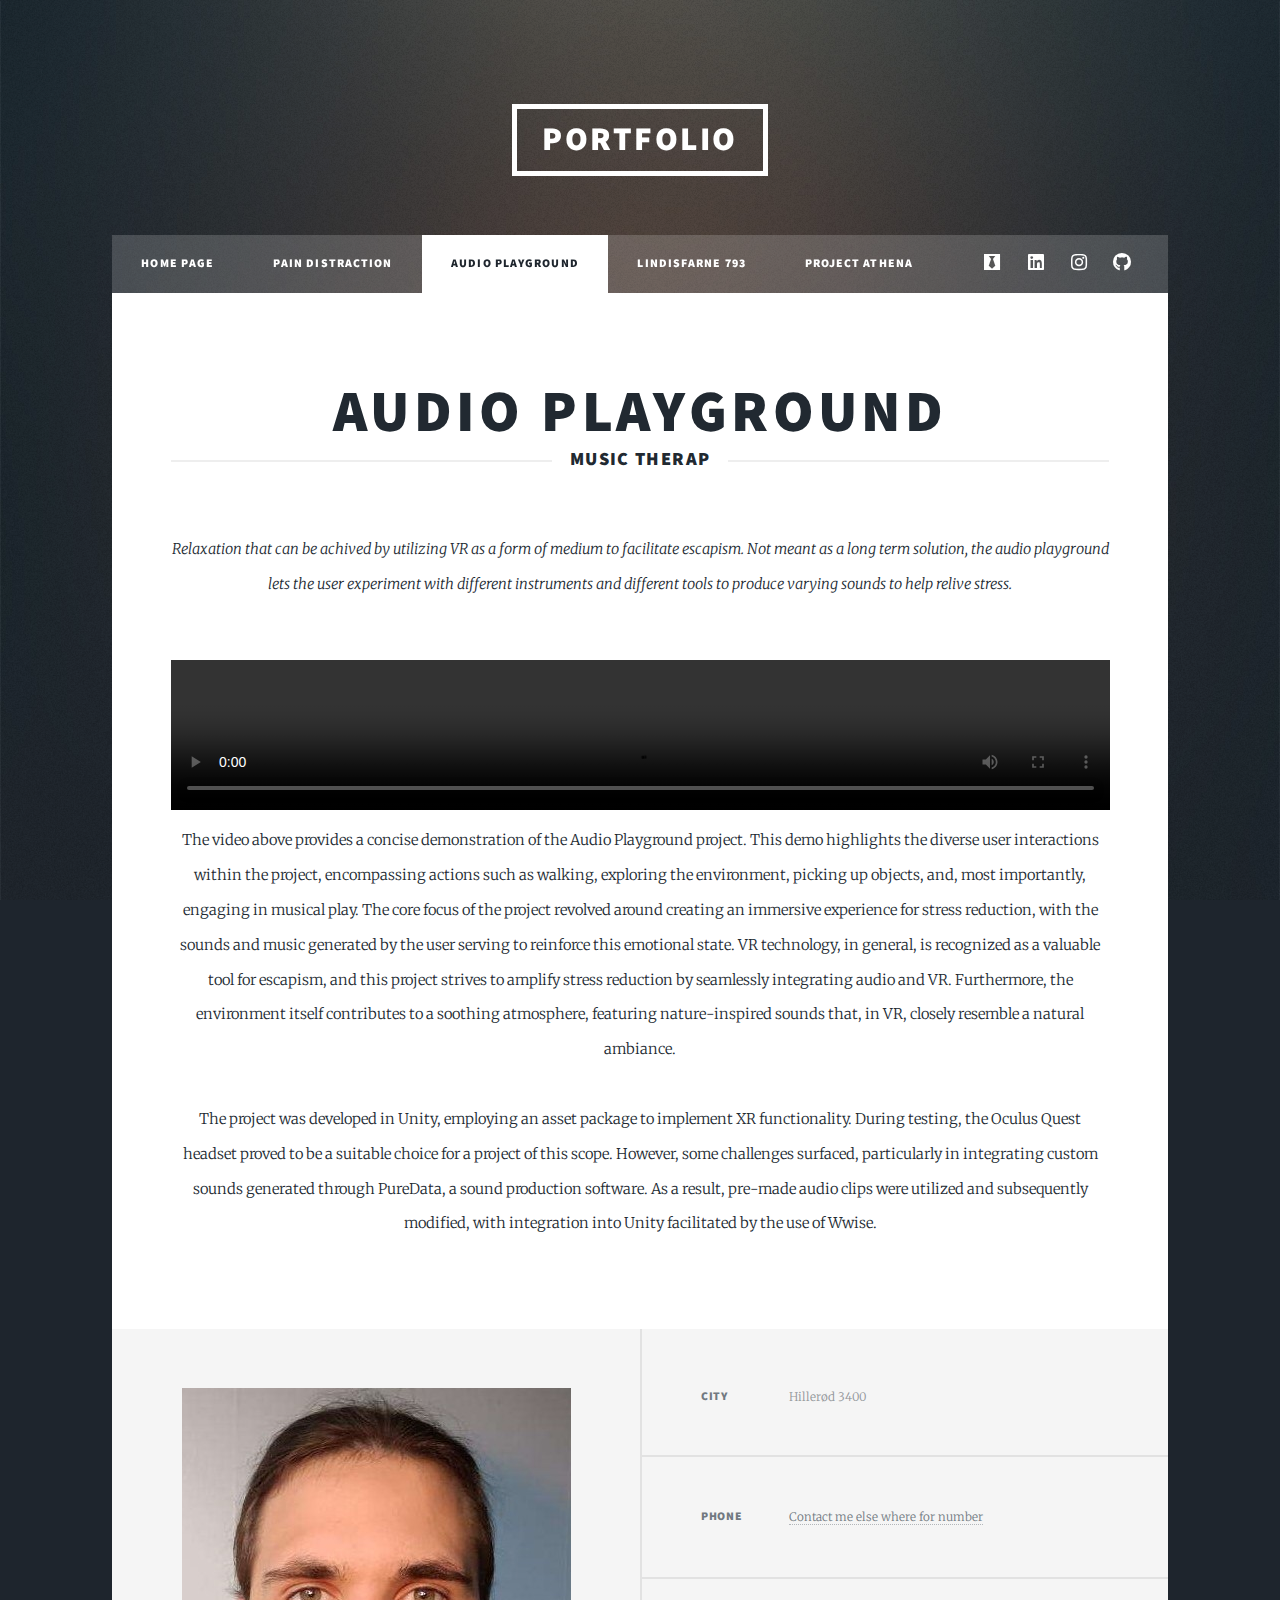
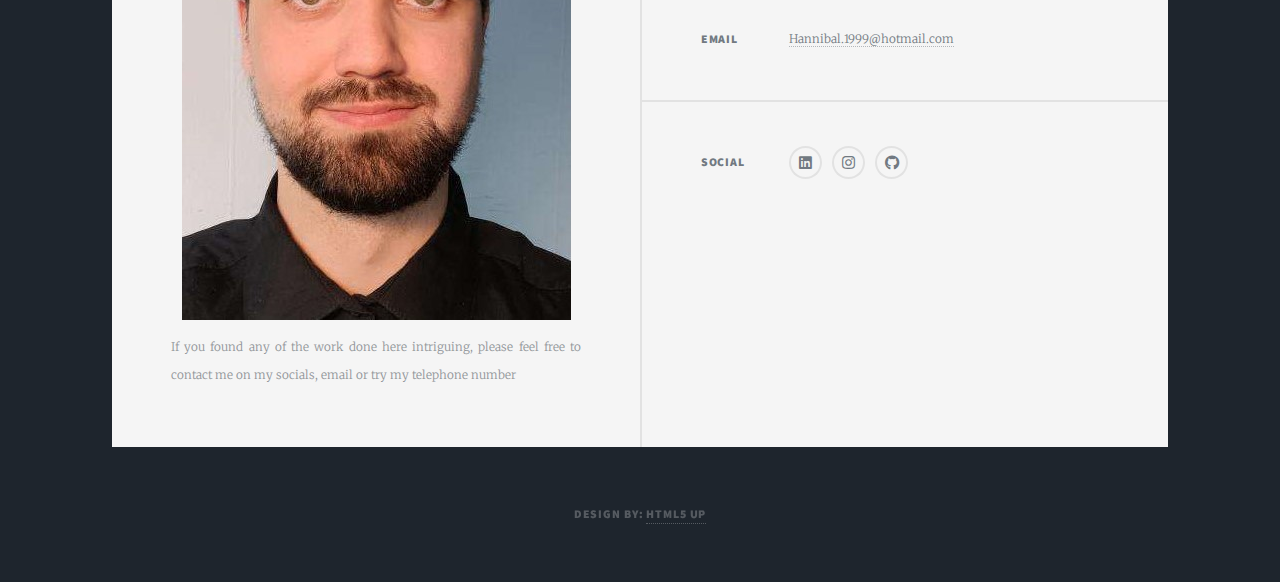
==== commit 6e004b55: "Update AudioPlayground.html" ====
--- a/AudioPlayground.html
+++ b/AudioPlayground.html
@@ -89,7 +89,7 @@
 							</section>
 							<section>
 								<h3>Phone</h3>
-								<p><a href="#">+45 27 64 07 64</a></p>
+								<p><a href="#">Contact me else where for number</a></p>
 							</section>
 							<section>
 								<h3>Email</h3>
@@ -123,4 +123,4 @@
 			<script src="assets/js/main.js"></script>
 
 	</body>
-</html>+</html>
